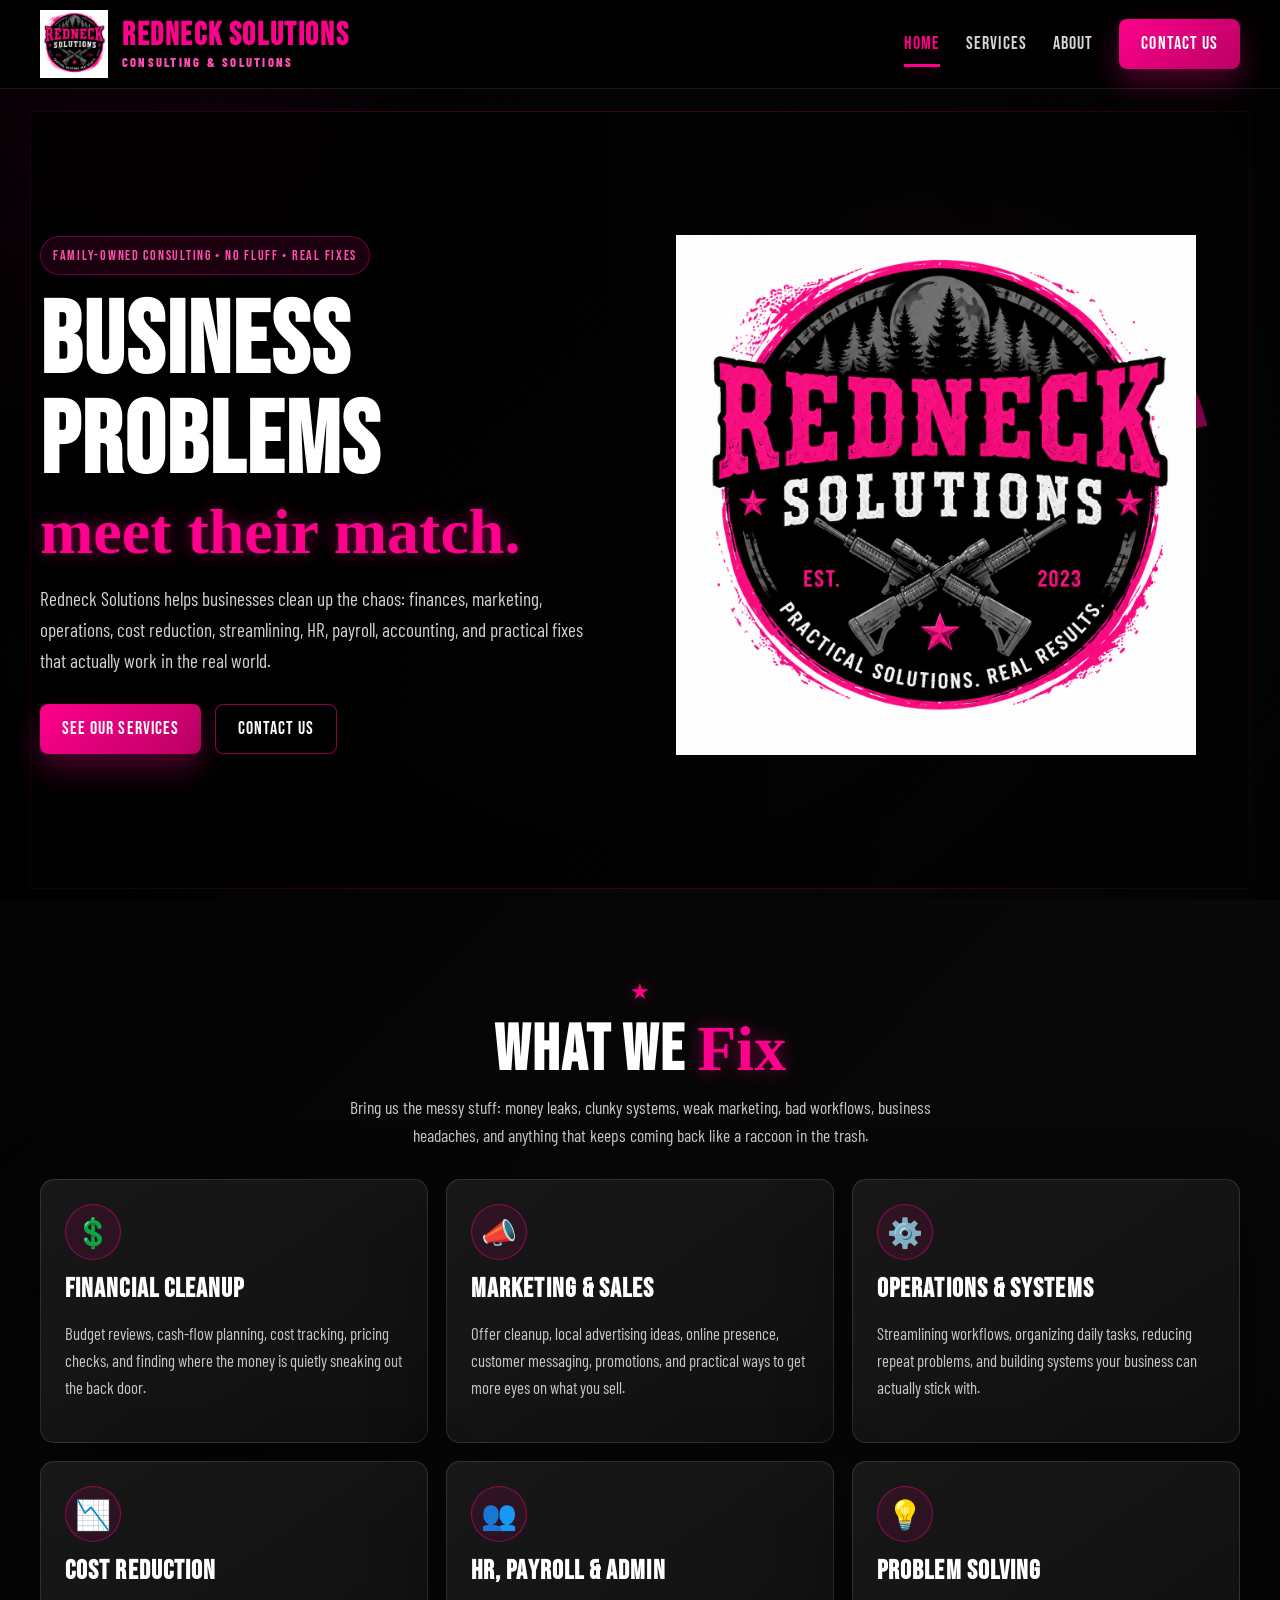
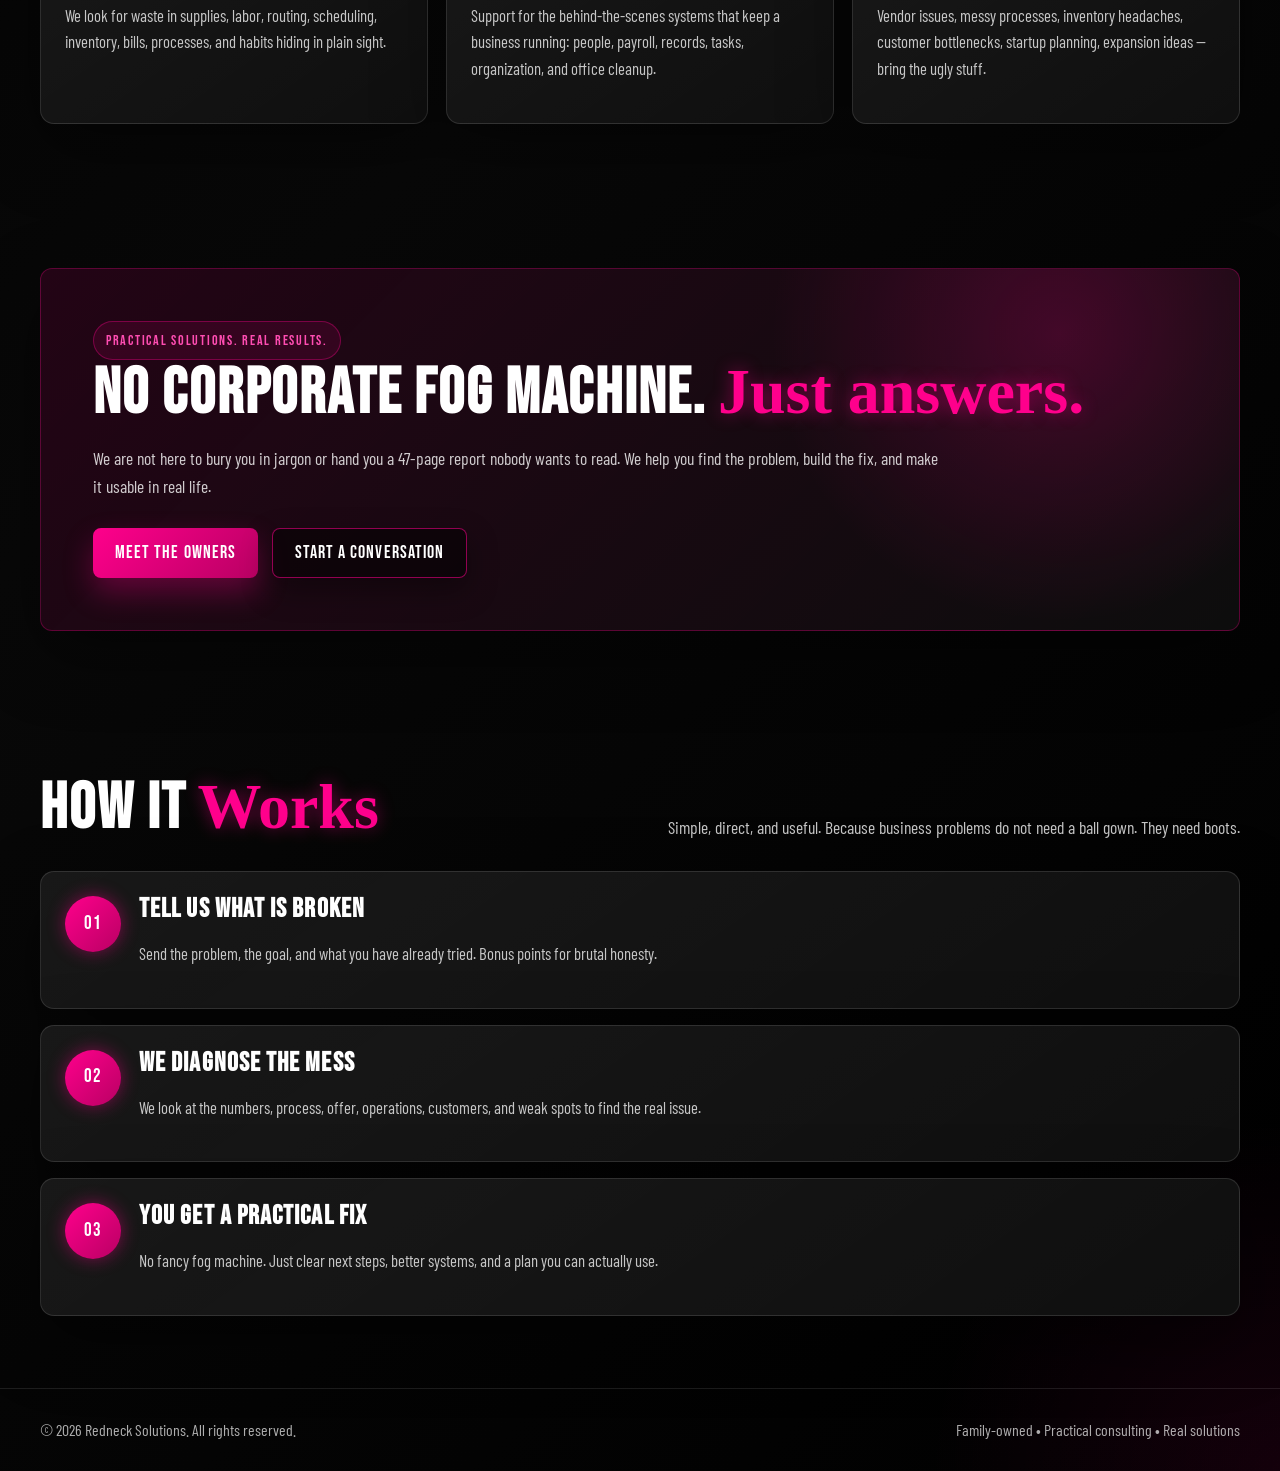
==== index.html @ 3bacf8e9 "Update index.html" ====
<!DOCTYPE html>
<html lang="en">
<head>
  <meta charset="UTF-8" />
  <meta name="viewport" content="width=device-width, initial-scale=1.0" />

  <meta
    name="description"
    content="Redneck Solutions provides practical business consulting and solutions for finances, marketing, operations, cost reduction, streamlining, HR, payroll, accounting, and real-world problem solving."
  />

  <title>Redneck Solutions | Practical Solutions. Real Results.</title>

  <link rel="stylesheet" href="styles.css" />
</head>

<body>
  <header class="site-header">
    <nav class="nav" aria-label="Main navigation">
      <a class="brand" href="index.html" aria-label="Redneck Solutions home">
        <img src="images/rs-logo.png" alt="Redneck Solutions logo" />
        <span>
          Redneck Solutions
          <small>Consulting & Solutions</small>
        </span>
      </a>

      <button class="mobile-toggle" id="menuToggle" aria-label="Open menu" aria-expanded="false">
        Menu
      </button>

      <div class="nav-links" id="navLinks">
        <a class="active" href="index.html">Home</a>
        <a href="services.html">Services</a>
        <a href="about.html">About</a>
        <a class="btn primary" href="contact.html">Contact Us</a>
      </div>
    </nav>
  </header>

  <main>
    <section class="hero">
      <div class="hero-copy">
        <span class="eyebrow">Family-owned consulting • No fluff • Real fixes</span>

        <h1>
          Business problems
          <span>meet their match.</span>
        </h1>

        <p>
          Redneck Solutions helps businesses clean up the chaos: finances, marketing,
          operations, cost reduction, streamlining, HR, payroll, accounting, and practical
          fixes that actually work in the real world.
        </p>

        <div class="hero-actions">
          <a class="btn primary" href="services.html">See Our Services</a>
          <a class="btn ghost" href="contact.html">Contact Us</a>
        </div>
      </div>

      <aside class="hero-logo-wrap" aria-label="Redneck Solutions brand logo">
        <div class="splatter"></div>
        <img src="images/rs-logo.png" alt="Redneck Solutions logo badge" />
      </aside>
    </section>

    <section id="services" class="services-section">
      <div class="section-head centered">
        <span class="star-divider">★</span>
        <h2>What We <span>Fix</span></h2>
        <p>
          Bring us the messy stuff: money leaks, clunky systems, weak marketing,
          bad workflows, business headaches, and anything that keeps coming back
          like a raccoon in the trash.
        </p>
      </div>

      <div class="grid-3">
        <article class="service-card">
          <div class="icon">💲</div>
          <h3>Financial Cleanup</h3>
          <p>
            Budget reviews, cash-flow planning, cost tracking, pricing checks,
            and finding where the money is quietly sneaking out the back door.
          </p>
        </article>

        <article class="service-card">
          <div class="icon">📣</div>
          <h3>Marketing & Sales</h3>
          <p>
            Offer cleanup, local advertising ideas, online presence, customer messaging,
            promotions, and practical ways to get more eyes on what you sell.
          </p>
        </article>

        <article class="service-card">
          <div class="icon">⚙️</div>
          <h3>Operations & Systems</h3>
          <p>
            Streamlining workflows, organizing daily tasks, reducing repeat problems,
            and building systems your business can actually stick with.
          </p>
        </article>

        <article class="service-card">
          <div class="icon">📉</div>
          <h3>Cost Reduction</h3>
          <p>
            We look for waste in supplies, labor, routing, scheduling, inventory,
            bills, processes, and habits hiding in plain sight.
          </p>
        </article>

        <article class="service-card">
          <div class="icon">👥</div>
          <h3>HR, Payroll & Admin</h3>
          <p>
            Support for the behind-the-scenes systems that keep a business running:
            people, payroll, records, tasks, organization, and office cleanup.
          </p>
        </article>

        <article class="service-card">
          <div class="icon">💡</div>
          <h3>Problem Solving</h3>
          <p>
            Vendor issues, messy processes, inventory headaches, customer bottlenecks,
            startup planning, expansion ideas — bring the ugly stuff.
          </p>
        </article>
      </div>
    </section>

    <section class="feature-section">
      <div class="feature-band">
        <span class="eyebrow">Practical Solutions. Real Results.</span>

        <h2>
          No corporate fog machine.
          <span>Just answers.</span>
        </h2>

        <p>
          We are not here to bury you in jargon or hand you a 47-page report nobody
          wants to read. We help you find the problem, build the fix, and make it
          usable in real life.
        </p>

        <div class="hero-actions">
          <a class="btn primary" href="about.html">Meet The Owners</a>
          <a class="btn ghost" href="contact.html">Start A Conversation</a>
        </div>
      </div>
    </section>

    <section class="process-section">
      <div class="section-head">
        <h2>How It <span>Works</span></h2>
        <p>
          Simple, direct, and useful. Because business problems do not need a ball gown.
          They need boots.
        </p>
      </div>

      <div class="process">
        <article class="process-card">
          <div class="step">01</div>
          <div>
            <h3>Tell us what is broken</h3>
            <p>
              Send the problem, the goal, and what you have already tried.
              Bonus points for brutal honesty.
            </p>
          </div>
        </article>

        <article class="process-card">
          <div class="step">02</div>
          <div>
            <h3>We diagnose the mess</h3>
            <p>
              We look at the numbers, process, offer, operations, customers,
              and weak spots to find the real issue.
            </p>
          </div>
        </article>

        <article class="process-card">
          <div class="step">03</div>
          <div>
            <h3>You get a practical fix</h3>
            <p>
              No fancy fog machine. Just clear next steps, better systems,
              and a plan you can actually use.
            </p>
          </div>
        </article>
      </div>
    </section>
  </main>

  <footer class="footer">
    <div class="footer-inner">
      <span>© <span id="year"></span> Redneck Solutions. All rights reserved.</span>
      <span>Family-owned • Practical consulting • Real solutions</span>
    </div>
  </footer>

  <script src="script.js"></script>
</body>
</html>
---- styles.css ----
@import url('https://fonts.googleapis.com/css2?family=Bebas+Neue&family=Barlow+Condensed:wght@400;500;600;700;800&family=Permanent+Marker&display=swap');

:root {
  --black: #000000;
  --black-2: #050505;
  --black-3: #0d0d0d;
  --charcoal: #1b1b1b;
  --charcoal-2: #2a2a2a;
  --gray: #9a9a9a;

  --pink: #ff008c;
  --pink-2: #ff1499;
  --pink-3: #ff4db2;
  --pink-dark: #b90063;

  --white: #ffffff;
  --soft-white: #f3f3f3;

  --line: rgba(255, 255, 255, 0.12);
  --pink-line: rgba(255, 0, 140, 0.55);
  --pink-glow: 0 0 18px rgba(255, 0, 140, 0.45);
  --shadow: 0 24px 70px rgba(0, 0, 0, 0.45);

  --max: 1200px;
  --radius: 14px;
}

* {
  box-sizing: border-box;
}

html {
  scroll-behavior: smooth;
}

body {
  margin: 0;
  color: var(--white);
  font-family: "Barlow Condensed", Arial, sans-serif;
  line-height: 1.6;
  background:
    radial-gradient(circle at top left, rgba(255, 0, 140, 0.12), transparent 28rem),
    radial-gradient(circle at bottom right, rgba(255, 0, 140, 0.08), transparent 22rem),
    linear-gradient(135deg, #000000 0%, #080808 50%, #000000 100%);
  overflow-x: hidden;
}

body::before {
  content: "";
  position: fixed;
  inset: 0;
  pointer-events: none;
  background:
    linear-gradient(rgba(255,255,255,0.02), rgba(255,255,255,0.02)),
    repeating-linear-gradient(
      45deg,
      rgba(255, 255, 255, 0.015) 0,
      rgba(255, 255, 255, 0.015) 1px,
      transparent 1px,
      transparent 12px
    );
  opacity: 0.4;
  z-index: -2;
}

body::after {
  content: "";
  position: fixed;
  inset: 0;
  pointer-events: none;
  background: radial-gradient(circle at center, transparent 0%, transparent 50%, rgba(0,0,0,0.7) 100%);
  z-index: -1;
}

a {
  color: inherit;
  text-decoration: none;
}

img {
  display: block;
  max-width: 100%;
}

/* HEADER */

.site-header {
  position: sticky;
  top: 0;
  z-index: 99;
  background: rgba(0, 0, 0, 0.92);
  backdrop-filter: blur(12px);
  border-bottom: 1px solid rgba(255,255,255,0.1);
}

.nav {
  width: min(var(--max), calc(100% - 32px));
  min-height: 88px;
  margin: 0 auto;
  display: flex;
  align-items: center;
  justify-content: space-between;
  gap: 18px;
}

.brand {
  display: flex;
  align-items: center;
  gap: 14px;
  text-transform: uppercase;
  font-weight: 800;
  letter-spacing: 0.04em;
}

.brand img {
  width: 68px;
  height: 68px;
  object-fit: contain;
  background: transparent;
  border: 0;
  border-radius: 0;
  box-shadow: none;
}

.brand span {
  display: block;
  line-height: 1;
  font-family: "Bebas Neue", sans-serif;
  font-size: 2rem;
  color: var(--pink);
  letter-spacing: 0.05em;
}

.brand small {
  display: block;
  margin-top: 4px;
  font-family: "Barlow Condensed", sans-serif;
  font-size: 0.78rem;
  letter-spacing: 0.18em;
  color: var(--pink-3);
}

.nav-links {
  display: flex;
  align-items: center;
  gap: 26px;
  color: rgba(255, 255, 255, 0.84);
  font-family: "Bebas Neue", sans-serif;
  font-size: 1.15rem;
  letter-spacing: 0.06em;
}

.nav-links a {
  position: relative;
}

.nav-links a:hover,
.nav-links a.active {
  color: var(--pink);
}

.nav-links a.active::after,
.nav-links a:not(.btn):hover::after {
  content: "";
  position: absolute;
  left: 0;
  right: 0;
  bottom: -8px;
  height: 3px;
  background: var(--pink);
  box-shadow: var(--pink-glow);
}

.mobile-toggle {
  display: none;
  font-family: "Bebas Neue", sans-serif;
}

/* BUTTONS */

.btn {
  display: inline-flex;
  align-items: center;
  justify-content: center;
  min-height: 50px;
  padding: 0 22px;
  border-radius: 8px;
  border: 1px solid rgba(255,255,255,0.12);
  background: rgba(255,255,255,0.05);
  color: var(--white);
  font-family: "Bebas Neue", sans-serif;
  font-size: 1.1rem;
  letter-spacing: 0.06em;
  transition: 0.2s ease;
  box-shadow: 0 12px 30px rgba(0,0,0,0.35);
}

.btn:hover {
  transform: translateY(-2px);
}

.btn.primary {
  border: 0;
  background: linear-gradient(135deg, var(--pink), var(--pink-dark));
  box-shadow: 0 14px 30px rgba(255, 0, 140, 0.3);
}

.btn.ghost {
  border: 1px solid var(--pink-line);
  background: rgba(0,0,0,0.5);
}

/* GENERAL SECTIONS */

section,
.hero,
.page-hero,
.contact-layout {
  width: min(var(--max), calc(100% - 32px));
  margin: 0 auto;
}

.hero {
  min-height: calc(100vh - 88px);
  padding: 70px 0;
  display: grid;
  grid-template-columns: 0.95fr 1.05fr;
  align-items: center;
  gap: 42px;
  position: relative;
}

.page-hero {
  padding: 70px 0 40px;
  display: grid;
  grid-template-columns: 1fr 1fr;
  align-items: center;
  gap: 38px;
}

.hero::before,
.page-hero::before {
  content: "";
  position: absolute;
  inset: 22px -10px 12px -10px;
  border: 1px solid rgba(255, 0, 140, 0.22);
  background:
    linear-gradient(90deg, rgba(0,0,0,0.78), rgba(0,0,0,0.2)),
    radial-gradient(circle at 75% 45%, rgba(255,0,140,0.14), transparent 18rem);
  z-index: -1;
}

.eyebrow {
  display: inline-flex;
  align-items: center;
  padding: 7px 12px;
  border-radius: 999px;
  border: 1px solid rgba(255, 0, 140, 0.35);
  background: rgba(255, 0, 140, 0.1);
  color: var(--pink-3);
  font-family: "Bebas Neue", sans-serif;
  font-size: 0.9rem;
  letter-spacing: 0.12em;
}

h1,
h2,
h3 {
  margin: 0;
  line-height: 1;
}

h1 {
  margin-top: 18px;
  font-family: "Bebas Neue", sans-serif;
  font-size: clamp(3.2rem, 8vw, 6.3rem);
  letter-spacing: 0.02em;
  text-transform: uppercase;
}

h1 span {
  display: block;
  color: var(--pink);
  font-family: "Permanent Marker", cursive;
  font-size: clamp(2rem, 5vw, 4rem);
  text-transform: none;
  letter-spacing: 0;
  margin-top: 6px;
  text-shadow: var(--pink-glow);
}

.lead,
.hero p,
.hero-copy p {
  max-width: 760px;
  margin: 20px 0 0;
  color: rgba(255, 255, 255, 0.82);
  font-size: 1.2rem;
}

.hero-actions {
  display: flex;
  flex-wrap: wrap;
  gap: 14px;
  margin-top: 28px;
}

/* HERO LOGO / SPLATTER */

.hero-logo-wrap {
  position: relative;
  min-height: 460px;
  display: grid;
  place-items: center;
}

.hero-logo-wrap img {
  width: min(100%, 520px);
  position: relative;
  z-index: 2;
  background: transparent;
  border: 0;
  box-shadow:
    drop-shadow(0 24px 38px rgba(0,0,0,0.58))
    drop-shadow(0 0 18px rgba(255,0,140,0.28));
}

.splatter {
  position: absolute;
  width: min(92vw, 560px);
  aspect-ratio: 1 / 1;
  border-radius: 50%;
  background:
    radial-gradient(circle at center, rgba(255,0,140,0.25), transparent 42%),
    conic-gradient(
      from 0deg,
      transparent 0 7%,
      rgba(255,0,140,0.85) 7% 9%,
      transparent 9% 18%,
      rgba(255,0,140,0.65) 18% 21%,
      transparent 21% 36%,
      rgba(255,0,140,0.75) 36% 39%,
      transparent 39% 56%,
      rgba(255,0,140,0.6) 56% 60%,
      transparent 60% 100%
    );
  opacity: 0.75;
  z-index: 1;
}

/* SECTION HEAD */

.services-section,
.feature-section,
.process-section {
  padding: 72px 0;
}

.section-head {
  display: flex;
  align-items: end;
  justify-content: space-between;
  gap: 24px;
  margin-bottom: 30px;
}

.section-head.centered {
  display: block;
  text-align: center;
  max-width: 860px;
  margin-left: auto;
  margin-right: auto;
}

.star-divider {
  display: inline-block;
  margin-bottom: 8px;
  font-size: 1.4rem;
  color: var(--pink);
  text-shadow: var(--pink-glow);
}

.section-head h2,
.feature-band h2,
.contact-highlight h2 {
  font-family: "Bebas Neue", sans-serif;
  font-size: clamp(2.4rem, 5vw, 4.5rem);
  letter-spacing: 0.03em;
  text-transform: uppercase;
}

.section-head h2 span,
.feature-band h2 span,
.contact-highlight h2 span {
  color: var(--pink);
  font-family: "Permanent Marker", cursive;
  text-transform: none;
  letter-spacing: 0;
  text-shadow: var(--pink-glow);
}

.section-head p {
  max-width: 640px;
  margin: 0;
  color: rgba(255,255,255,0.78);
  font-size: 1.1rem;
}

.section-head.centered p {
  margin: 10px auto 0;
}

/* GRID CARDS */

.grid-3 {
  display: grid;
  grid-template-columns: repeat(3, 1fr);
  gap: 18px;
}

.grid-2 {
  display: grid;
  grid-template-columns: repeat(2, 1fr);
  gap: 18px;
}

.values-grid {
  display: grid;
  grid-template-columns: repeat(4, 1fr);
  gap: 18px;
}

.service-card,
.profile-card,
.value-card,
.contact-card,
.card,
.story-card {
  border: 1px solid rgba(255,255,255,0.12);
  background:
    linear-gradient(145deg, rgba(255,255,255,0.06), rgba(255,255,255,0.02)),
    #0a0a0a;
  border-radius: var(--radius);
  box-shadow: var(--shadow);
}

.service-card,
.profile-card,
.value-card,
.contact-card,
.card {
  padding: 24px;
}

.story-card {
  padding: clamp(24px, 5vw, 44px);
}

.service-card {
  min-height: 255px;
  transition: 0.2s ease;
}

.service-card:hover {
  transform: translateY(-4px);
  border-color: var(--pink-line);
  box-shadow: var(--shadow), var(--pink-glow);
}

.icon {
  width: 56px;
  height: 56px;
  display: grid;
  place-items: center;
  margin-bottom: 16px;
  border-radius: 50%;
  background: rgba(255,0,140,0.1);
  border: 1px solid rgba(255,0,140,0.45);
  color: var(--pink);
  font-size: 1.8rem;
}

.service-card h3,
.profile-card h3,
.value-card h3,
.contact-card h3,
.process-card h3,
.card h3 {
  font-family: "Bebas Neue", sans-serif;
  font-size: 1.7rem;
  letter-spacing: 0.04em;
  text-transform: uppercase;
  margin-bottom: 10px;
}

.service-card p,
.profile-card p,
.value-card p,
.contact-card p,
.story-card p,
.card p,
.card li,
.profile-card li,
.contact-card li,
.process-card p {
  color: rgba(255,255,255,0.76);
  font-size: 1.05rem;
}

.card ul,
.profile-card ul,
.contact-card ul {
  padding-left: 18px;
  margin: 12px 0 0;
}

/* FEATURE BAND */

.feature-band {
  padding: clamp(30px, 5vw, 52px);
  border: 1px solid rgba(255, 0, 140, 0.28);
  border-radius: 12px;
  background:
    radial-gradient(circle at 85% 18%, rgba(255, 0, 140, 0.2), transparent 18rem),
    linear-gradient(135deg, rgba(255, 0, 140, 0.12), rgba(255,255,255,0.03)),
    #050505;
  box-shadow: var(--shadow);
}

.feature-band p {
  color: rgba(255,255,255,0.8);
  max-width: 850px;
  font-size: 1.1rem;
}

/* PROCESS */

.process {
  display: grid;
  gap: 16px;
}

.process-card {
  display: grid;
  grid-template-columns: auto 1fr;
  gap: 18px;
  padding: 24px;
  border-radius: var(--radius);
  border: 1px solid rgba(255,255,255,0.12);
  background:
    linear-gradient(145deg, rgba(255,255,255,0.06), rgba(255,255,255,0.02)),
    #0a0a0a;
  box-shadow: var(--shadow);
}

.step {
  width: 56px;
  height: 56px;
  display: grid;
  place-items: center;
  border-radius: 50%;
  background: linear-gradient(135deg, var(--pink), var(--pink-dark));
  color: var(--white);
  font-family: "Bebas Neue", sans-serif;
  font-size: 1.2rem;
  letter-spacing: 0.06em;
  box-shadow: var(--pink-glow);
}

/* TAGS */

.tag-row {
  display: flex;
  flex-wrap: wrap;
  gap: 8px;
  margin-top: 16px;
}

.tag {
  padding: 7px 10px;
  border-radius: 999px;
  background: rgba(255,0,140,0.12);
  border: 1px solid rgba(255,0,140,0.3);
  color: var(--white);
  font-family: "Bebas Neue", sans-serif;
  font-size: 0.95rem;
  letter-spacing: 0.05em;
}

/* CONTACT */

.contact-layout {
  padding: 70px 0;
  display: grid;
  grid-template-columns: 0.95fr 1.05fr;
  gap: 18px;
  align-items: start;
}

.contact-highlight {
  border-radius: var(--radius);
  padding: clamp(26px, 5vw, 44px);
  background: var(--white);
  color: var(--black);
  box-shadow: var(--shadow);
}

.contact-highlight p {
  color: rgba(0,0,0,0.72);
  font-size: 1.08rem;
}

.contact-highlight .email {
  color: var(--pink-dark);
  font-weight: 700;
  word-break: break-word;
}

/* FOOTER */

.footer {
  padding: 28px 0;
  border-top: 1px solid rgba(255,255,255,0.1);
  color: rgba(255,255,255,0.68);
}

.footer-inner {
  width: min(var(--max), calc(100% - 32px));
  margin: 0 auto;
  display: flex;
  justify-content: space-between;
  flex-wrap: wrap;
  gap: 14px;
  font-size: 1rem;
}

/* RESPONSIVE */

@media (max-width: 960px) {
  .hero,
  .page-hero,
  .contact-layout,
  .grid-2 {
    grid-template-columns: 1fr;
  }

  .grid-3,
  .values-grid {
    grid-template-columns: repeat(2, 1fr);
  }

  .section-head {
    flex-direction: column;
    align-items: start;
  }

  .nav-links {
    display: none;
    position: absolute;
    top: 88px;
    left: 16px;
    right: 16px;
    padding: 16px;
    flex-direction: column;
    align-items: stretch;
    background: rgba(0,0,0,0.98);
    border: 1px solid rgba(255,0,140,0.28);
    border-radius: 12px;
    box-shadow: var(--shadow);
  }

  .nav-links.open {
    display: flex;
  }

  .mobile-toggle {
    display: inline-flex;
    padding: 10px 12px;
    border-radius: 8px;
    border: 1px solid rgba(255,0,140,0.38);
    background: rgba(255,0,140,0.12);
    color: var(--white);
  }

  .hero {
    min-height: auto;
  }

  .hero-logo-wrap {
    min-height: 320px;
  }
}

@media (max-width: 620px) {
  .grid-3,
  .values-grid {
    grid-template-columns: 1fr;
  }

  .brand span {
    display: none;
  }

  h1 {
    font-size: clamp(2.8rem, 15vw, 4.4rem);
  }

  h1 span {
    font-size: clamp(1.8rem, 10vw, 3rem);
  }

  .hero,
  .page-hero,
  .services-section,
  .feature-section,
  .process-section,
  .contact-layout {
    padding-top: 54px;
    padding-bottom: 54px;
  }
}
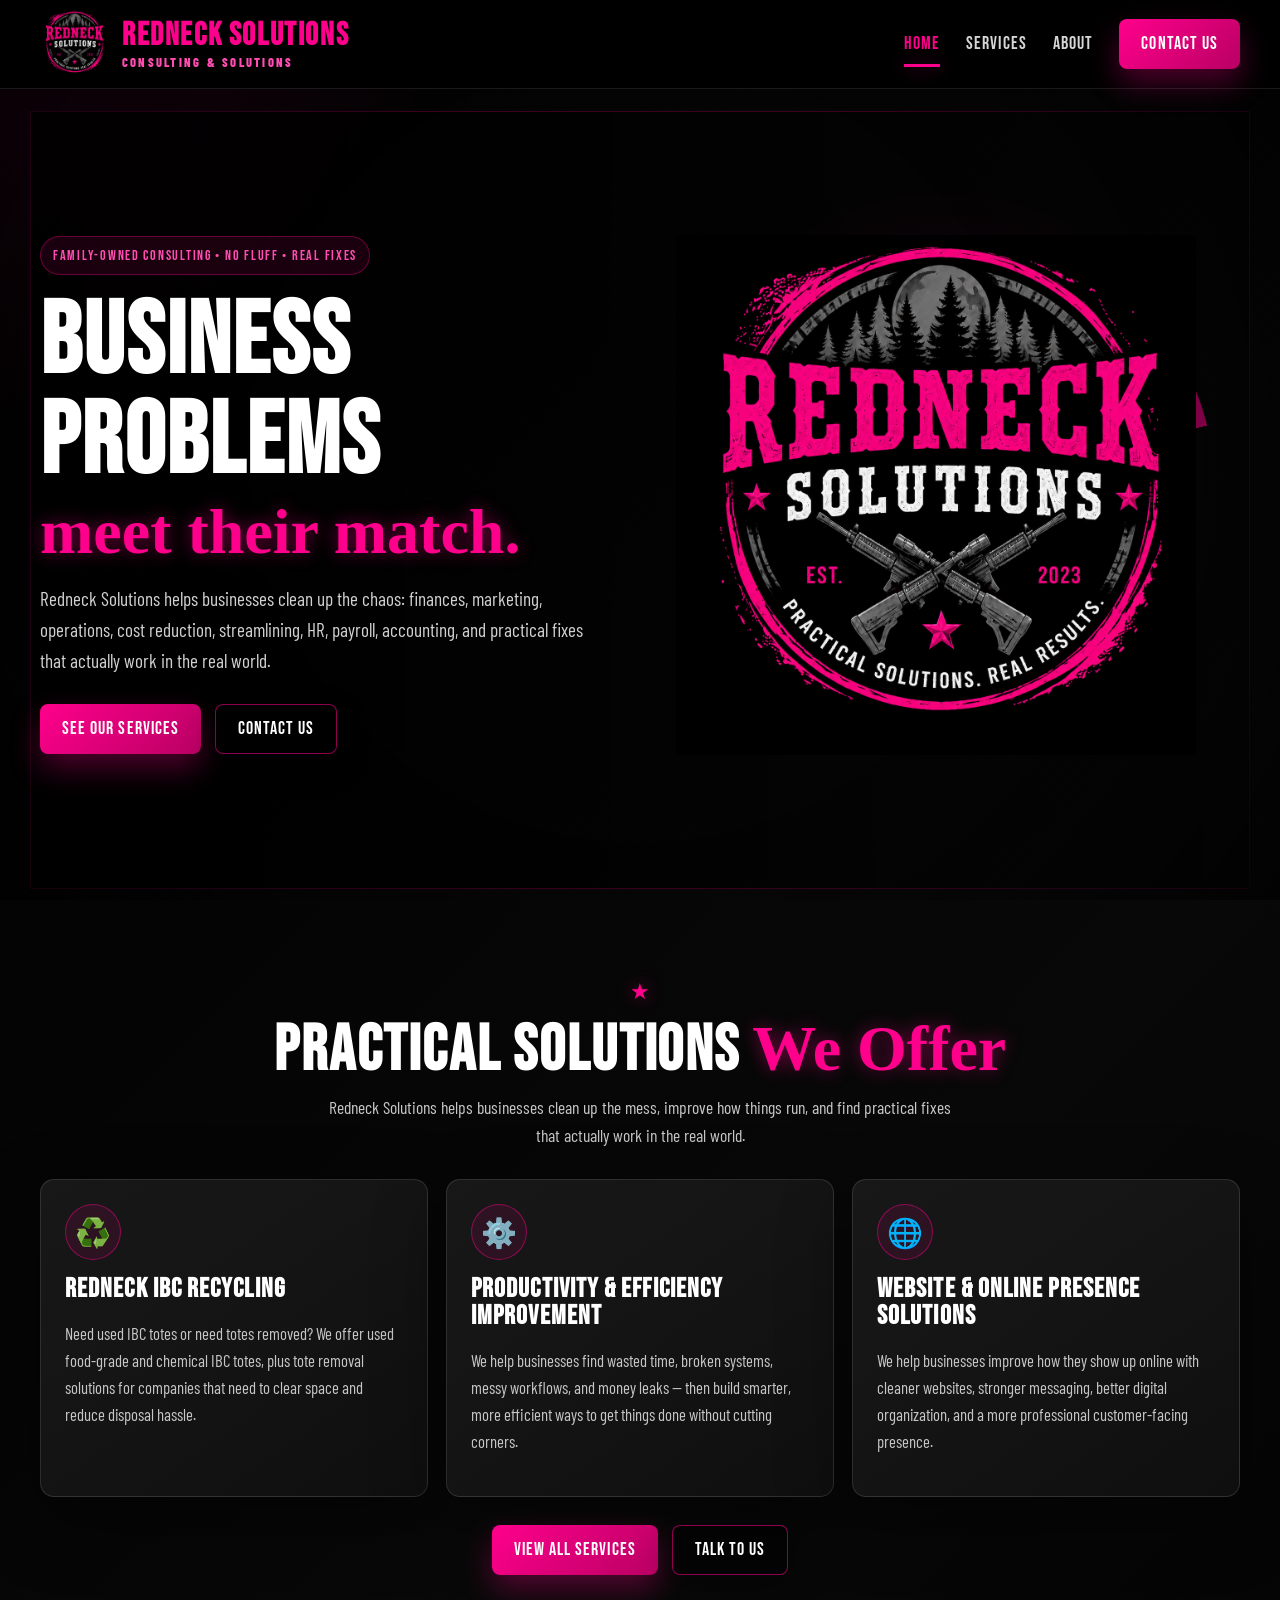
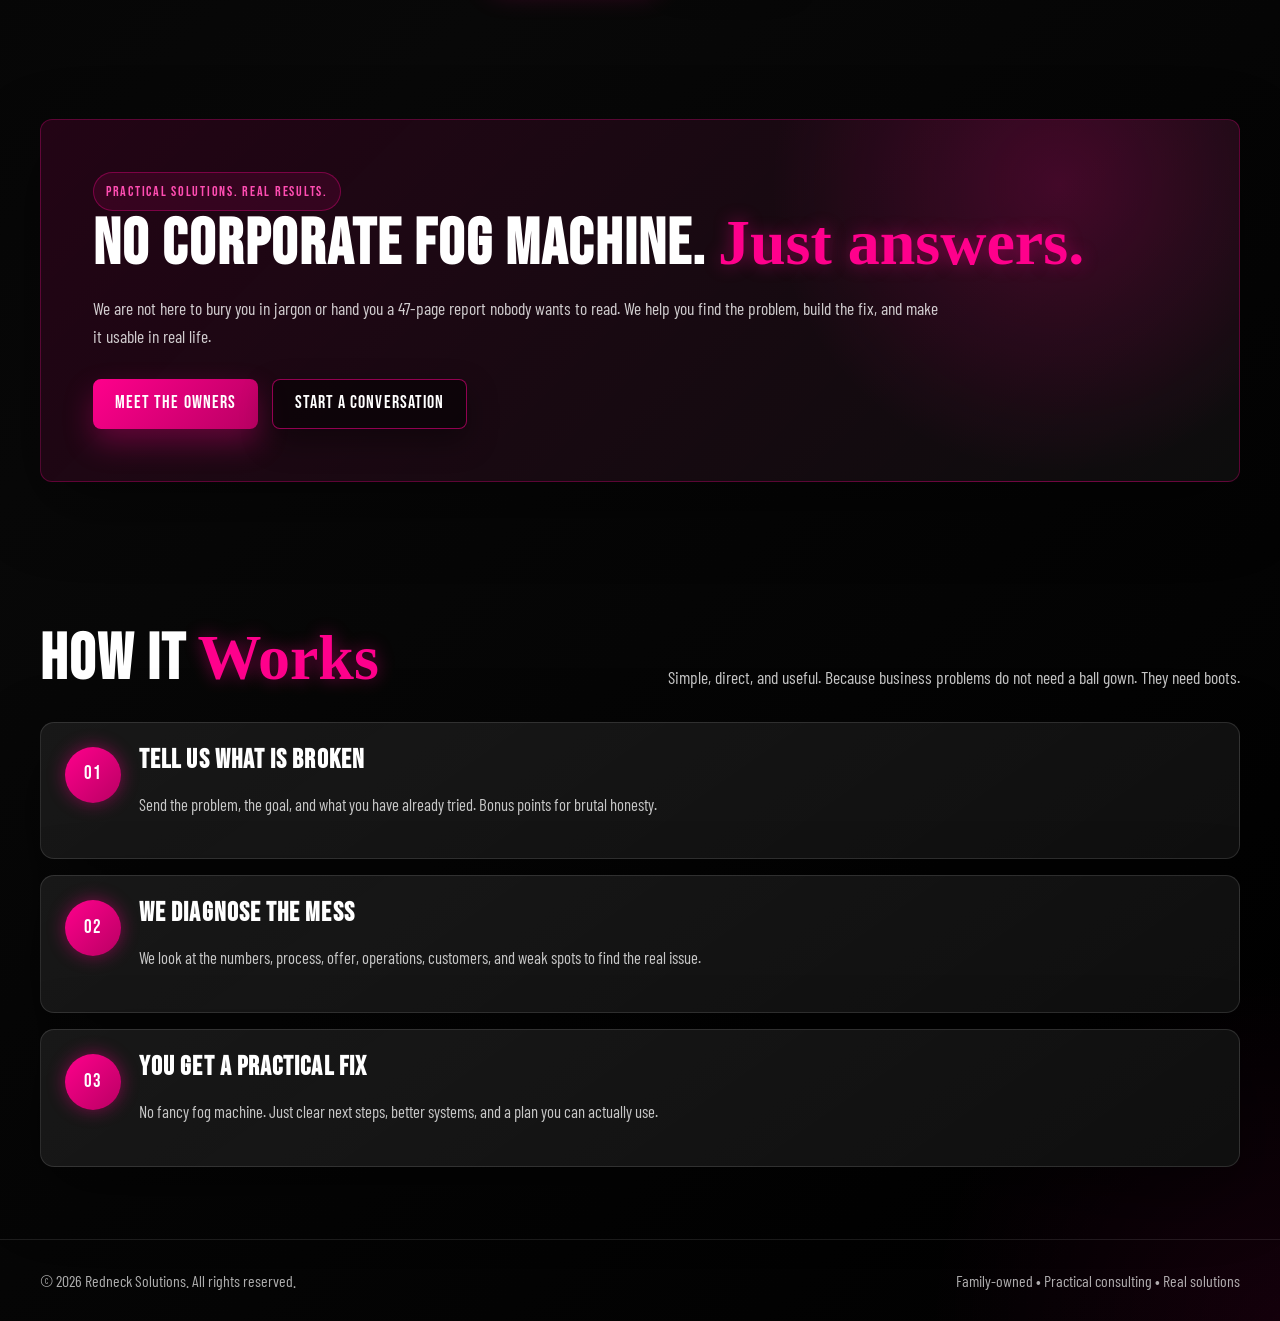
==== commit 49b13208: "Revise services section with updated offerings" ====
--- a/index.html
+++ b/index.html
@@ -67,72 +67,52 @@
     </section>
 
     <section id="services" class="services-section">
-      <div class="section-head centered">
-        <span class="star-divider">★</span>
-        <h2>What We <span>Fix</span></h2>
-        <p>
-          Bring us the messy stuff: money leaks, clunky systems, weak marketing,
-          bad workflows, business headaches, and anything that keeps coming back
-          like a raccoon in the trash.
-        </p>
-      </div>
+  <div class="section-head centered">
+    <span class="star-divider">★</span>
+    <h2>Practical Solutions <span>We Offer</span></h2>
+    <p>
+      Redneck Solutions helps businesses clean up the mess, improve how things run,
+      and find practical fixes that actually work in the real world.
+    </p>
+  </div>
 
-      <div class="grid-3">
-        <article class="service-card">
-          <div class="icon">💲</div>
-          <h3>Financial Cleanup</h3>
-          <p>
-            Budget reviews, cash-flow planning, cost tracking, pricing checks,
-            and finding where the money is quietly sneaking out the back door.
-          </p>
-        </article>
+  <div class="grid-3">
+    <a class="service-card" href="ibc-recycling.html">
+      <div class="icon">♻️</div>
+      <h3>Redneck IBC Recycling</h3>
+      <p>
+        Need used IBC totes or need totes removed? We offer used food-grade and chemical
+        IBC totes, plus tote removal solutions for companies that need to clear space
+        and reduce disposal hassle.
+      </p>
+    </a>
 
-        <article class="service-card">
-          <div class="icon">📣</div>
-          <h3>Marketing & Sales</h3>
-          <p>
-            Offer cleanup, local advertising ideas, online presence, customer messaging,
-            promotions, and practical ways to get more eyes on what you sell.
-          </p>
-        </article>
+    <a class="service-card" href="services.html">
+      <div class="icon">⚙️</div>
+      <h3>Productivity & Efficiency Improvement</h3>
+      <p>
+        We help businesses find wasted time, broken systems, messy workflows, and money
+        leaks — then build smarter, more efficient ways to get things done without
+        cutting corners.
+      </p>
+    </a>
 
-        <article class="service-card">
-          <div class="icon">⚙️</div>
-          <h3>Operations & Systems</h3>
-          <p>
-            Streamlining workflows, organizing daily tasks, reducing repeat problems,
-            and building systems your business can actually stick with.
-          </p>
-        </article>
+    <a class="service-card" href="services.html">
+      <div class="icon">🌐</div>
+      <h3>Website & Online Presence Solutions</h3>
+      <p>
+        We help businesses improve how they show up online with cleaner websites,
+        stronger messaging, better digital organization, and a more professional
+        customer-facing presence.
+      </p>
+    </a>
+  </div>
 
-        <article class="service-card">
-          <div class="icon">📉</div>
-          <h3>Cost Reduction</h3>
-          <p>
-            We look for waste in supplies, labor, routing, scheduling, inventory,
-            bills, processes, and habits hiding in plain sight.
-          </p>
-        </article>
-
-        <article class="service-card">
-          <div class="icon">👥</div>
-          <h3>HR, Payroll & Admin</h3>
-          <p>
-            Support for the behind-the-scenes systems that keep a business running:
-            people, payroll, records, tasks, organization, and office cleanup.
-          </p>
-        </article>
-
-        <article class="service-card">
-          <div class="icon">💡</div>
-          <h3>Problem Solving</h3>
-          <p>
-            Vendor issues, messy processes, inventory headaches, customer bottlenecks,
-            startup planning, expansion ideas — bring the ugly stuff.
-          </p>
-        </article>
-      </div>
-    </section>
+  <div class="hero-actions" style="justify-content: center;">
+    <a class="btn primary" href="services.html">View All Services</a>
+    <a class="btn ghost" href="contact.html">Talk To Us</a>
+  </div>
+</section>
 
     <section class="feature-section">
       <div class="feature-band">
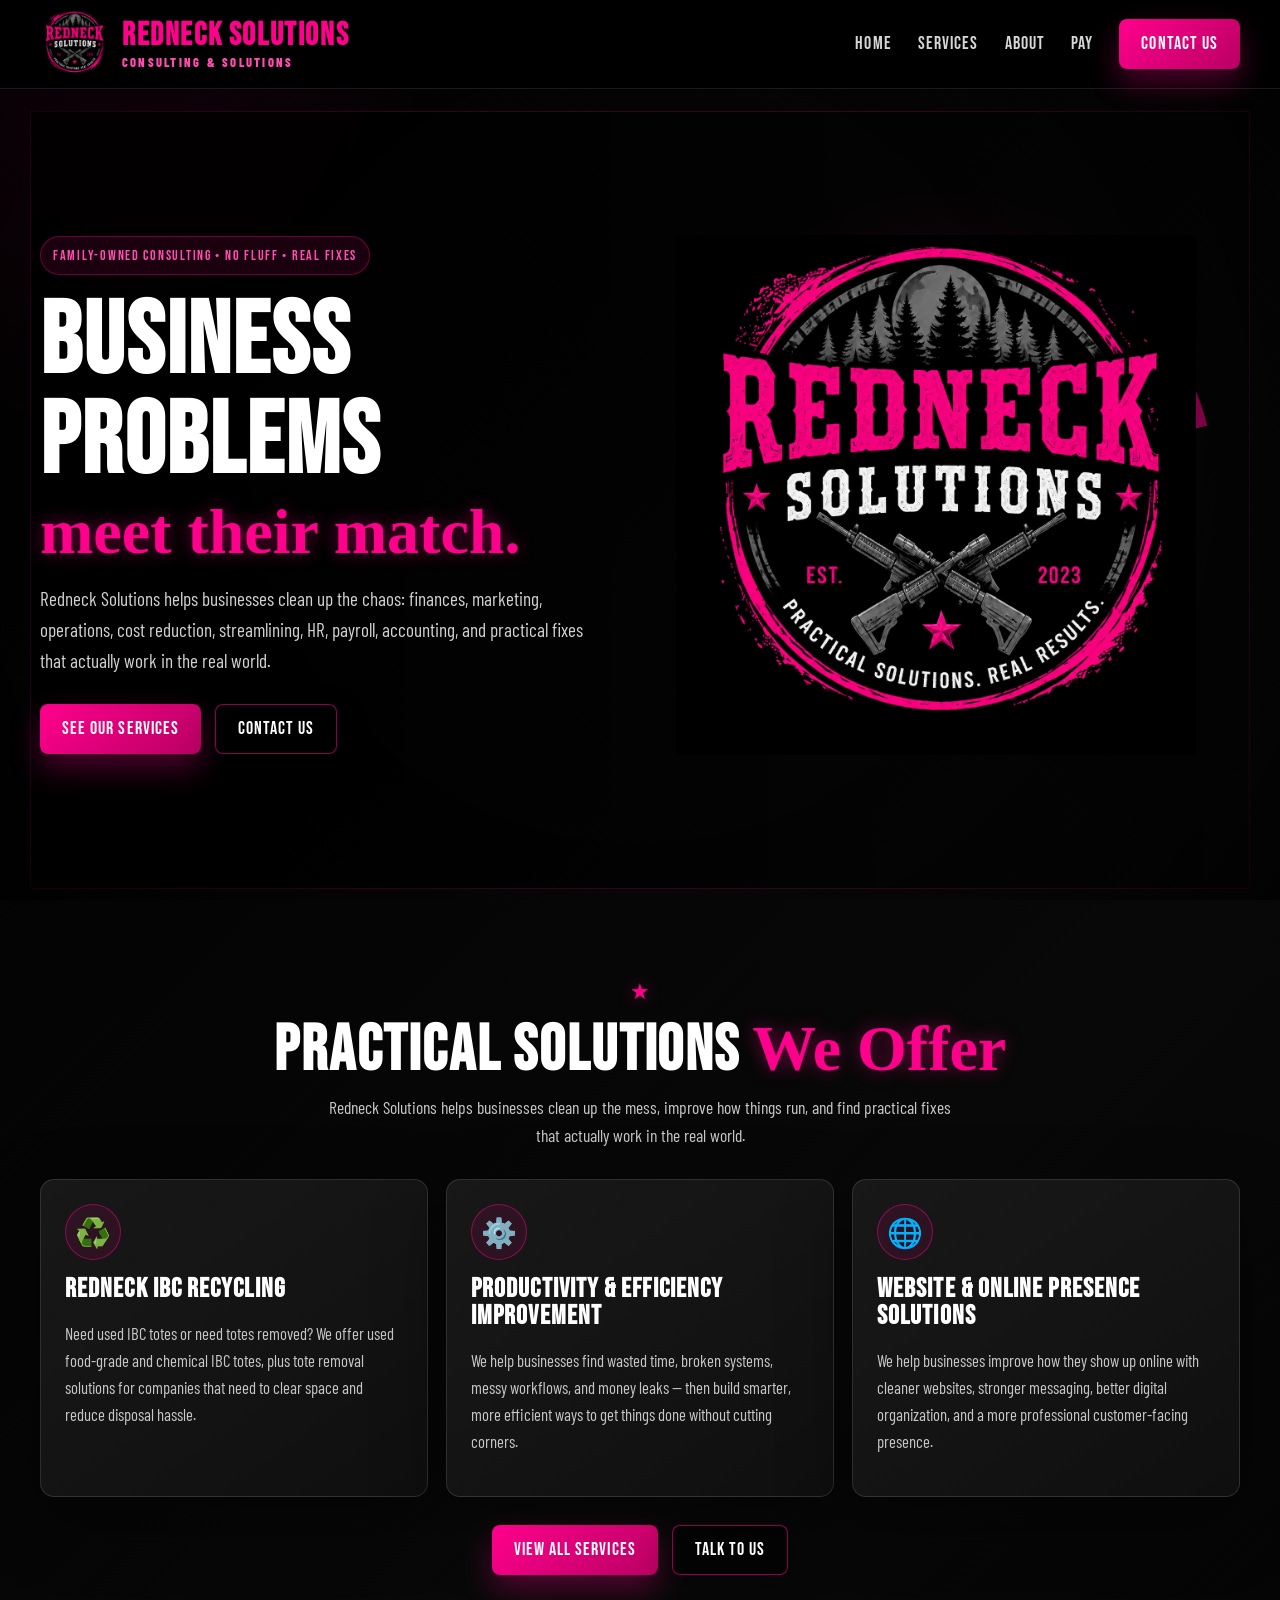
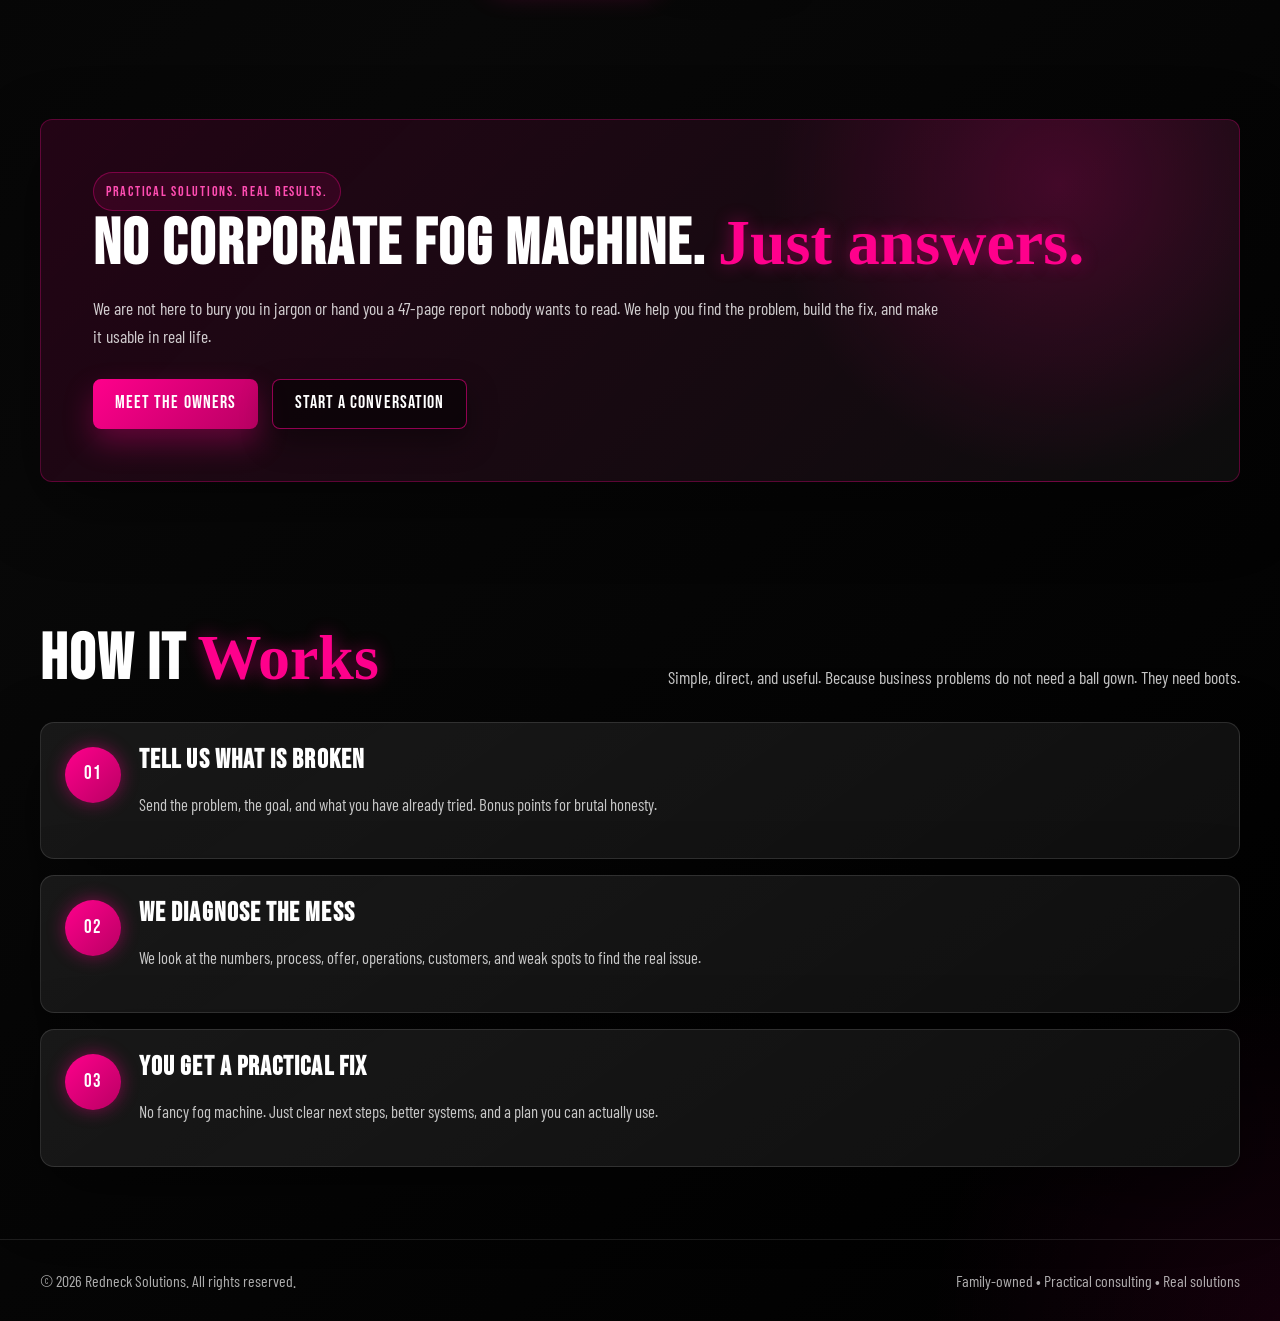
==== commit 6035155e: "Update navigation links in index.html" ====
--- a/index.html
+++ b/index.html
@@ -29,12 +29,13 @@
         Menu
       </button>
 
-      <div class="nav-links" id="navLinks">
-        <a class="active" href="index.html">Home</a>
-        <a href="services.html">Services</a>
-        <a href="about.html">About</a>
-        <a class="btn primary" href="contact.html">Contact Us</a>
-      </div>
+    <div class="nav-links" id="navLinks">
+  <a href="index.html">Home</a>
+  <a href="services.html">Services</a>
+  <a href="about.html">About</a>
+  <a href="pay.html">Pay</a>
+  <a class="btn primary" href="contact.html">Contact Us</a>
+</div>
     </nav>
   </header>
 
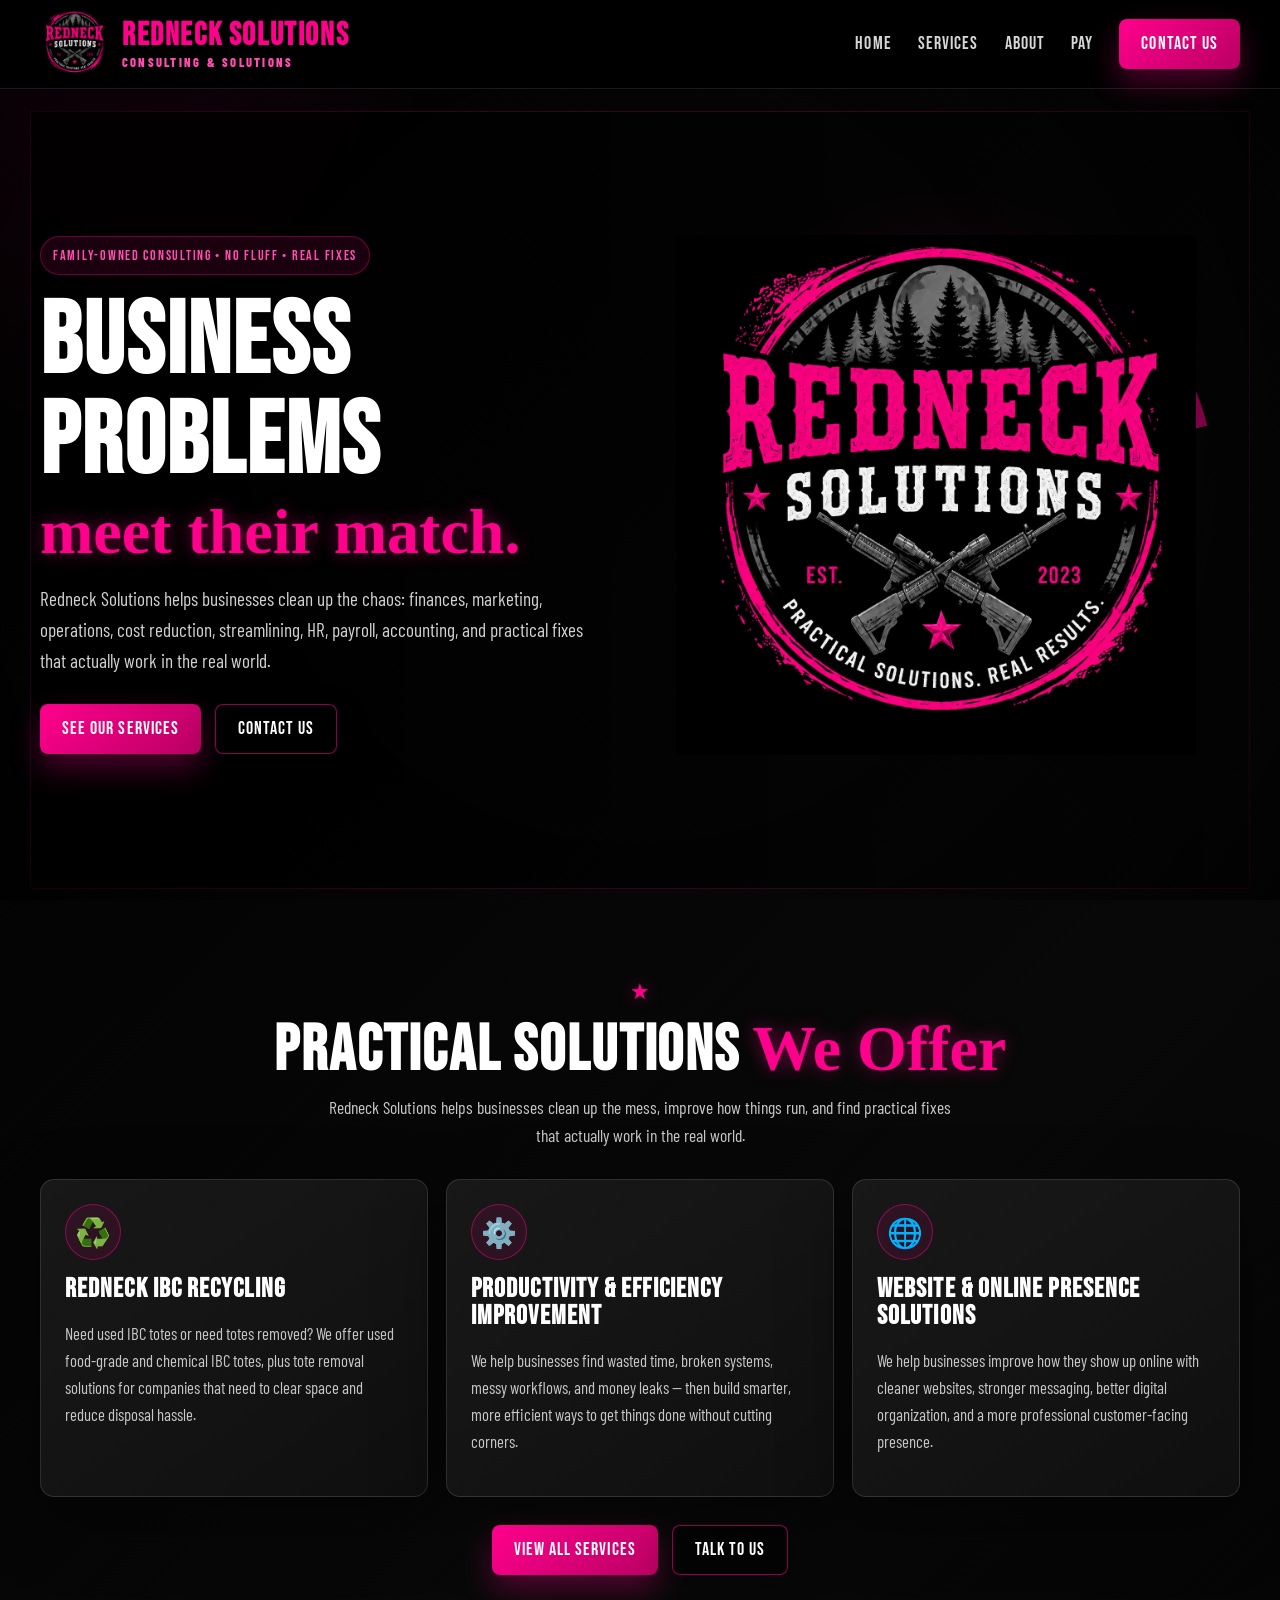
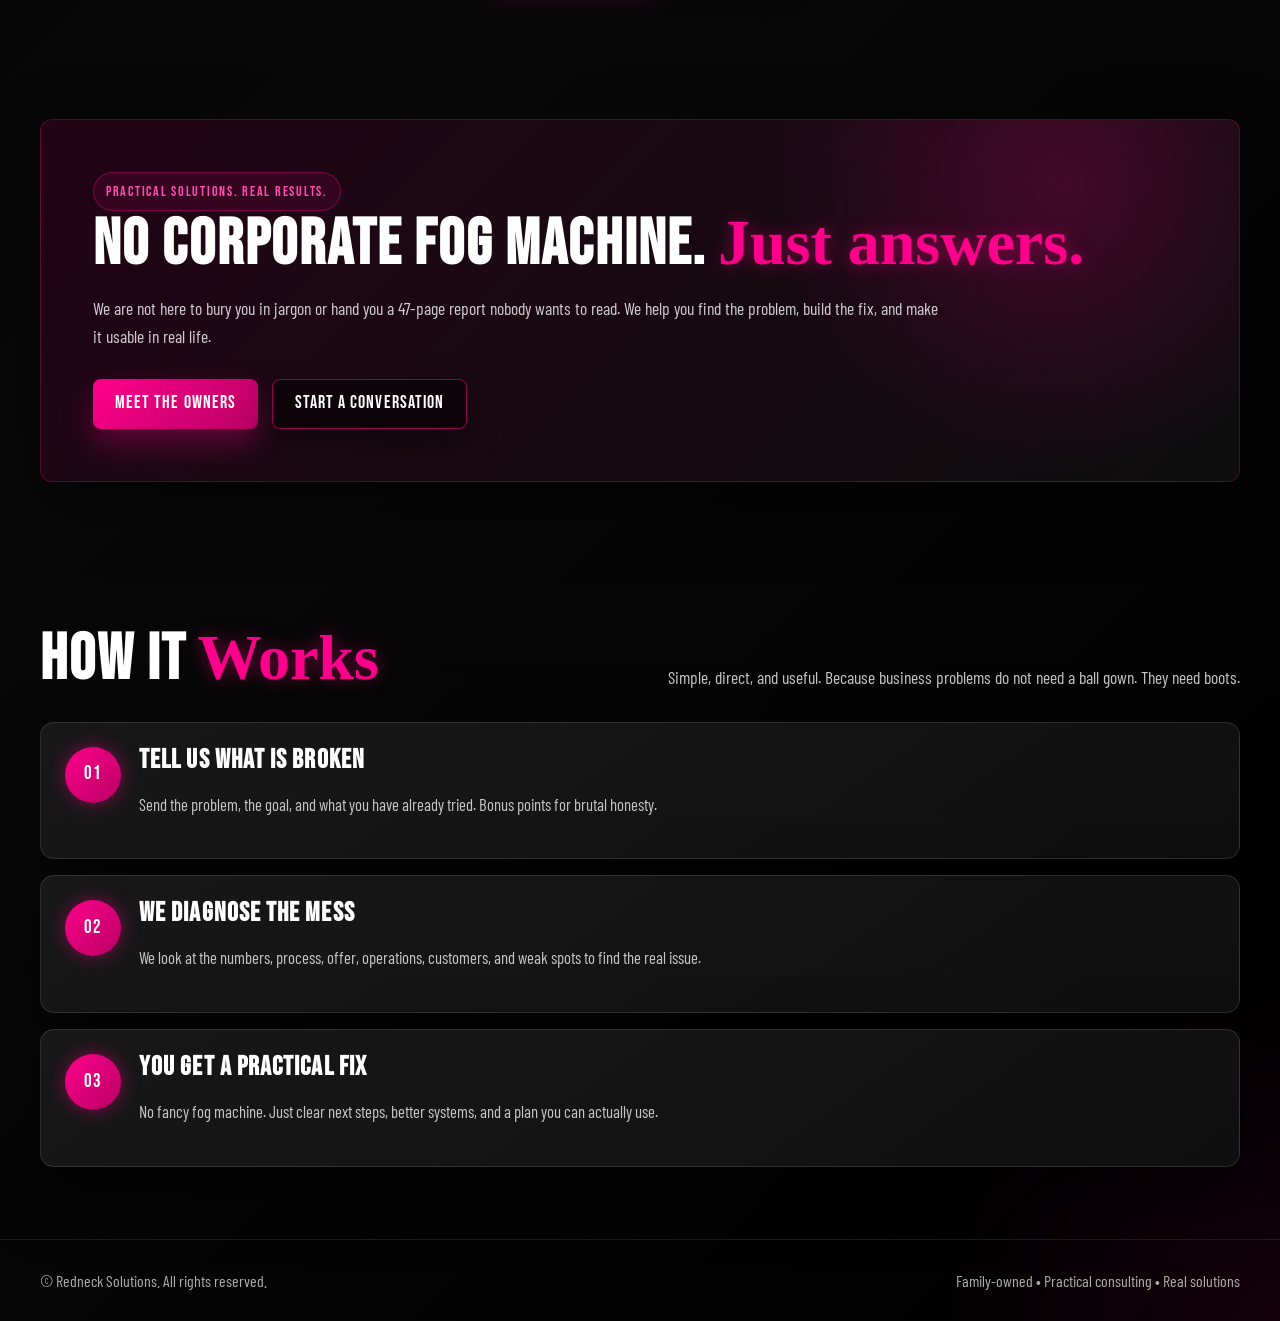
==== commit 733a22cf: "Update index.html" ====
--- a/index.html
+++ b/index.html
@@ -185,7 +185,7 @@
 
   <footer class="footer">
     <div class="footer-inner">
-      <span>© <span id="year"></span> Redneck Solutions. All rights reserved.</span>
+      <span>© Redneck Solutions. All rights reserved.</span>
       <span>Family-owned • Practical consulting • Real solutions</span>
     </div>
   </footer>
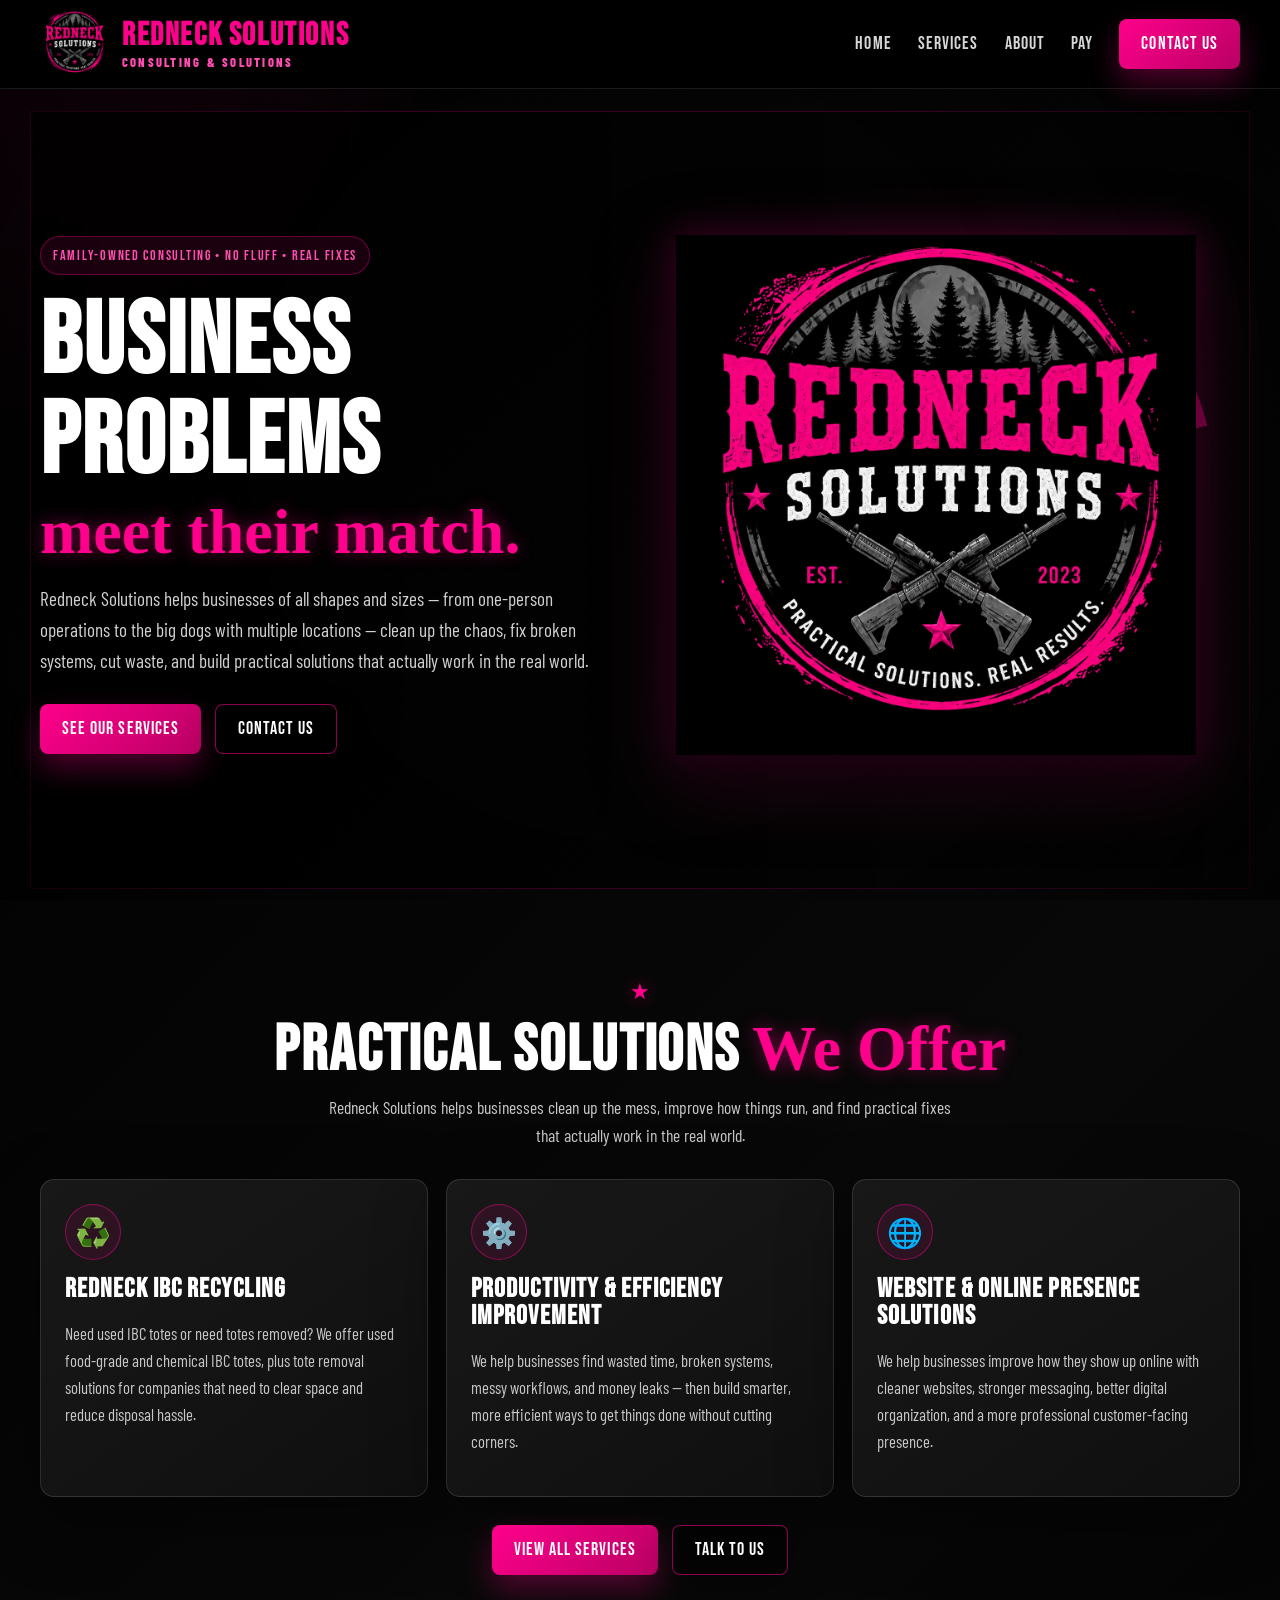
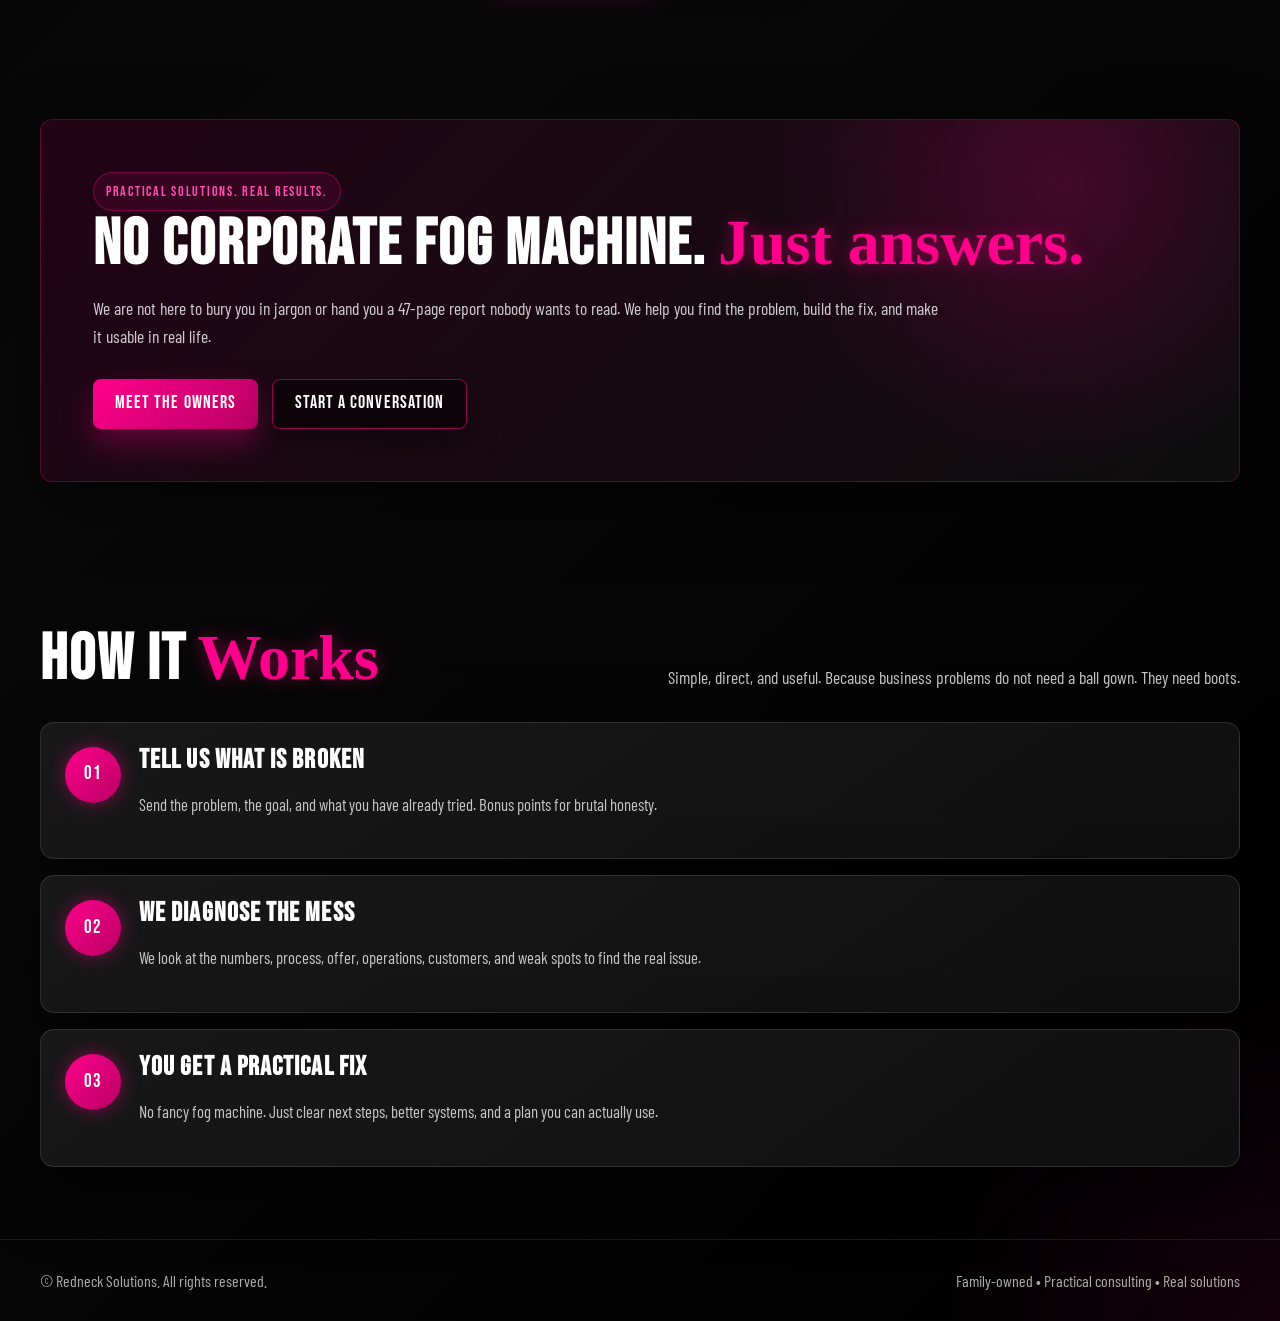
==== commit e00ffc56: "Update index.html" ====
--- a/index.html
+++ b/index.html
@@ -50,10 +50,11 @@
         </h1>
 
         <p>
-          Redneck Solutions helps businesses clean up the chaos: finances, marketing,
-          operations, cost reduction, streamlining, HR, payroll, accounting, and practical
-          fixes that actually work in the real world.
-        </p>
+  Redneck Solutions helps businesses of all shapes and sizes — from one-person
+  operations to the big dogs with multiple locations — clean up the chaos, fix
+  broken systems, cut waste, and build practical solutions that actually work
+  in the real world.
+</p>
 
         <div class="hero-actions">
           <a class="btn primary" href="services.html">See Our Services</a>
--- a/styles.css
+++ b/styles.css
@@ -24,6 +24,8 @@
   --max: 1200px;
   --radius: 14px;
 }
+
+/* RESET */
 
 * {
   box-sizing: border-box;
@@ -51,7 +53,7 @@
   inset: 0;
   pointer-events: none;
   background:
-    linear-gradient(rgba(255,255,255,0.02), rgba(255,255,255,0.02)),
+    linear-gradient(rgba(255, 255, 255, 0.02), rgba(255, 255, 255, 0.02)),
     repeating-linear-gradient(
       45deg,
       rgba(255, 255, 255, 0.015) 0,
@@ -68,7 +70,7 @@
   position: fixed;
   inset: 0;
   pointer-events: none;
-  background: radial-gradient(circle at center, transparent 0%, transparent 50%, rgba(0,0,0,0.7) 100%);
+  background: radial-gradient(circle at center, transparent 0%, transparent 50%, rgba(0, 0, 0, 0.7) 100%);
   z-index: -1;
 }
 
@@ -90,7 +92,7 @@
   z-index: 99;
   background: rgba(0, 0, 0, 0.92);
   backdrop-filter: blur(12px);
-  border-bottom: 1px solid rgba(255,255,255,0.1);
+  border-bottom: 1px solid rgba(255, 255, 255, 0.1);
 }
 
 .nav {
@@ -185,14 +187,15 @@
   min-height: 50px;
   padding: 0 22px;
   border-radius: 8px;
-  border: 1px solid rgba(255,255,255,0.12);
-  background: rgba(255,255,255,0.05);
+  border: 1px solid rgba(255, 255, 255, 0.12);
+  background: rgba(255, 255, 255, 0.05);
   color: var(--white);
   font-family: "Bebas Neue", sans-serif;
   font-size: 1.1rem;
   letter-spacing: 0.06em;
   transition: 0.2s ease;
-  box-shadow: 0 12px 30px rgba(0,0,0,0.35);
+  box-shadow: 0 12px 30px rgba(0, 0, 0, 0.35);
+  cursor: pointer;
 }
 
 .btn:hover {
@@ -207,10 +210,10 @@
 
 .btn.ghost {
   border: 1px solid var(--pink-line);
-  background: rgba(0,0,0,0.5);
-}
-
-/* GENERAL SECTIONS */
+  background: rgba(0, 0, 0, 0.5);
+}
+
+/* GENERAL LAYOUT */
 
 section,
 .hero,
@@ -236,6 +239,7 @@
   grid-template-columns: 1fr 1fr;
   align-items: center;
   gap: 38px;
+  position: relative;
 }
 
 .hero::before,
@@ -245,9 +249,14 @@
   inset: 22px -10px 12px -10px;
   border: 1px solid rgba(255, 0, 140, 0.22);
   background:
-    linear-gradient(90deg, rgba(0,0,0,0.78), rgba(0,0,0,0.2)),
-    radial-gradient(circle at 75% 45%, rgba(255,0,140,0.14), transparent 18rem);
+    linear-gradient(90deg, rgba(0, 0, 0, 0.78), rgba(0, 0, 0, 0.2)),
+    radial-gradient(circle at 75% 45%, rgba(255, 0, 140, 0.14), transparent 18rem);
   z-index: -1;
+}
+
+.hero-copy {
+  position: relative;
+  z-index: 2;
 }
 
 .eyebrow {
@@ -305,7 +314,7 @@
   margin-top: 28px;
 }
 
-/* HERO LOGO / SPLATTER */
+/* HERO LOGO */
 
 .hero-logo-wrap {
   position: relative;
@@ -320,9 +329,10 @@
   z-index: 2;
   background: transparent;
   border: 0;
-  box-shadow:
-    drop-shadow(0 24px 38px rgba(0,0,0,0.58))
-    drop-shadow(0 0 18px rgba(255,0,140,0.28));
+  box-shadow: none;
+  filter:
+    drop-shadow(0 24px 38px rgba(0, 0, 0, 0.58))
+    drop-shadow(0 0 18px rgba(255, 0, 140, 0.28));
 }
 
 .splatter {
@@ -331,21 +341,59 @@
   aspect-ratio: 1 / 1;
   border-radius: 50%;
   background:
-    radial-gradient(circle at center, rgba(255,0,140,0.25), transparent 42%),
+    radial-gradient(circle at center, rgba(255, 0, 140, 0.25), transparent 42%),
     conic-gradient(
       from 0deg,
       transparent 0 7%,
-      rgba(255,0,140,0.85) 7% 9%,
+      rgba(255, 0, 140, 0.85) 7% 9%,
       transparent 9% 18%,
-      rgba(255,0,140,0.65) 18% 21%,
+      rgba(255, 0, 140, 0.65) 18% 21%,
       transparent 21% 36%,
-      rgba(255,0,140,0.75) 36% 39%,
+      rgba(255, 0, 140, 0.75) 36% 39%,
       transparent 39% 56%,
-      rgba(255,0,140,0.6) 56% 60%,
+      rgba(255, 0, 140, 0.6) 56% 60%,
       transparent 60% 100%
     );
   opacity: 0.75;
   z-index: 1;
+}
+
+/* MINI HERO LOGO */
+
+.buyer-hero {
+  display: block;
+  min-height: auto;
+  padding-top: 48px;
+  padding-bottom: 54px;
+}
+
+.buyer-hero::before {
+  inset: 18px -10px 10px -10px;
+}
+
+.buyer-hero-copy {
+  max-width: 850px;
+}
+
+.hero-mini-logo {
+  width: 150px;
+  height: auto;
+  margin-bottom: 26px;
+  background: transparent;
+  border: 0;
+  box-shadow: none;
+}
+
+.email-line {
+  font-size: 1.15rem;
+  margin-top: 18px;
+}
+
+.email-line a {
+  color: var(--pink);
+  font-weight: 800;
+  text-shadow: var(--pink-glow);
+  word-break: break-word;
 }
 
 /* SECTION HEAD */
@@ -402,7 +450,7 @@
 .section-head p {
   max-width: 640px;
   margin: 0;
-  color: rgba(255,255,255,0.78);
+  color: rgba(255, 255, 255, 0.78);
   font-size: 1.1rem;
 }
 
@@ -410,7 +458,7 @@
   margin: 10px auto 0;
 }
 
-/* GRID CARDS */
+/* GRIDS */
 
 .grid-3 {
   display: grid;
@@ -429,6 +477,8 @@
   grid-template-columns: repeat(4, 1fr);
   gap: 18px;
 }
+
+/* CARDS */
 
 .service-card,
 .profile-card,
@@ -436,9 +486,9 @@
 .contact-card,
 .card,
 .story-card {
-  border: 1px solid rgba(255,255,255,0.12);
+  border: 1px solid rgba(255, 255, 255, 0.12);
   background:
-    linear-gradient(145deg, rgba(255,255,255,0.06), rgba(255,255,255,0.02)),
+    linear-gradient(145deg, rgba(255, 255, 255, 0.06), rgba(255, 255, 255, 0.02)),
     #0a0a0a;
   border-radius: var(--radius);
   box-shadow: var(--shadow);
@@ -459,6 +509,7 @@
 .service-card {
   min-height: 255px;
   transition: 0.2s ease;
+  display: block;
 }
 
 .service-card:hover {
@@ -474,8 +525,8 @@
   place-items: center;
   margin-bottom: 16px;
   border-radius: 50%;
-  background: rgba(255,0,140,0.1);
-  border: 1px solid rgba(255,0,140,0.45);
+  background: rgba(255, 0, 140, 0.1);
+  border: 1px solid rgba(255, 0, 140, 0.45);
   color: var(--pink);
   font-size: 1.8rem;
 }
@@ -503,7 +554,7 @@
 .profile-card li,
 .contact-card li,
 .process-card p {
-  color: rgba(255,255,255,0.76);
+  color: rgba(255, 255, 255, 0.76);
   font-size: 1.05rem;
 }
 
@@ -522,13 +573,13 @@
   border-radius: 12px;
   background:
     radial-gradient(circle at 85% 18%, rgba(255, 0, 140, 0.2), transparent 18rem),
-    linear-gradient(135deg, rgba(255, 0, 140, 0.12), rgba(255,255,255,0.03)),
+    linear-gradient(135deg, rgba(255, 0, 140, 0.12), rgba(255, 255, 255, 0.03)),
     #050505;
   box-shadow: var(--shadow);
 }
 
 .feature-band p {
-  color: rgba(255,255,255,0.8);
+  color: rgba(255, 255, 255, 0.8);
   max-width: 850px;
   font-size: 1.1rem;
 }
@@ -546,9 +597,9 @@
   gap: 18px;
   padding: 24px;
   border-radius: var(--radius);
-  border: 1px solid rgba(255,255,255,0.12);
+  border: 1px solid rgba(255, 255, 255, 0.12);
   background:
-    linear-gradient(145deg, rgba(255,255,255,0.06), rgba(255,255,255,0.02)),
+    linear-gradient(145deg, rgba(255, 255, 255, 0.06), rgba(255, 255, 255, 0.02)),
     #0a0a0a;
   box-shadow: var(--shadow);
 }
@@ -579,8 +630,8 @@
 .tag {
   padding: 7px 10px;
   border-radius: 999px;
-  background: rgba(255,0,140,0.12);
-  border: 1px solid rgba(255,0,140,0.3);
+  background: rgba(255, 0, 140, 0.12);
+  border: 1px solid rgba(255, 0, 140, 0.3);
   color: var(--white);
   font-family: "Bebas Neue", sans-serif;
   font-size: 0.95rem;
@@ -605,8 +656,16 @@
   box-shadow: var(--shadow);
 }
 
+.contact-highlight .eyebrow {
+  color: var(--pink-dark);
+}
+
+.contact-highlight h2 {
+  color: var(--black);
+}
+
 .contact-highlight p {
-  color: rgba(0,0,0,0.72);
+  color: rgba(0, 0, 0, 0.72);
   font-size: 1.08rem;
 }
 
@@ -616,12 +675,74 @@
   word-break: break-word;
 }
 
+/* FORMS */
+
+.buyer-request-section {
+  align-items: stretch;
+}
+
+.buyer-form {
+  display: grid;
+  gap: 12px;
+}
+
+.buyer-form h3 {
+  margin-bottom: 4px;
+}
+
+.buyer-form label {
+  color: var(--white);
+  font-family: "Bebas Neue", sans-serif;
+  font-size: 1.05rem;
+  letter-spacing: 0.05em;
+  text-transform: uppercase;
+}
+
+.buyer-form input,
+.buyer-form select,
+.buyer-form textarea {
+  width: 100%;
+  padding: 13px 14px;
+  border-radius: 8px;
+  border: 1px solid rgba(255, 0, 140, 0.35);
+  background: rgba(0, 0, 0, 0.72);
+  color: var(--white);
+  font-family: "Barlow Condensed", Arial, sans-serif;
+  font-size: 1.1rem;
+  outline: none;
+}
+
+.buyer-form input:focus,
+.buyer-form select:focus,
+.buyer-form textarea:focus {
+  border-color: var(--pink);
+  box-shadow: var(--pink-glow);
+}
+
+.buyer-form textarea {
+  resize: vertical;
+}
+
+.buyer-form button {
+  margin-top: 8px;
+}
+
+.form-note {
+  margin: 6px 0 0;
+  color: rgba(255, 255, 255, 0.68);
+  font-size: 0.95rem;
+}
+
 /* FOOTER */
 
 .footer {
   padding: 28px 0;
-  border-top: 1px solid rgba(255,255,255,0.1);
-  color: rgba(255,255,255,0.68);
+  border-top: 1px solid rgba(255, 255, 255, 0.1);
+  color: rgba(255, 255, 255, 0.68);
+}
+
+.footer a {
+  color: var(--pink-3);
 }
 
 .footer-inner {
@@ -652,6 +773,10 @@
   .section-head {
     flex-direction: column;
     align-items: start;
+  }
+
+  .section-head.centered {
+    text-align: center;
   }
 
   .nav-links {
@@ -663,8 +788,8 @@
     padding: 16px;
     flex-direction: column;
     align-items: stretch;
-    background: rgba(0,0,0,0.98);
-    border: 1px solid rgba(255,0,140,0.28);
+    background: rgba(0, 0, 0, 0.98);
+    border: 1px solid rgba(255, 0, 140, 0.28);
     border-radius: 12px;
     box-shadow: var(--shadow);
   }
@@ -677,8 +802,8 @@
     display: inline-flex;
     padding: 10px 12px;
     border-radius: 8px;
-    border: 1px solid rgba(255,0,140,0.38);
-    background: rgba(255,0,140,0.12);
+    border: 1px solid rgba(255, 0, 140, 0.38);
+    background: rgba(255, 0, 140, 0.12);
     color: var(--white);
   }
 
@@ -718,5 +843,29 @@
     padding-top: 54px;
     padding-bottom: 54px;
   }
-}
-
+
+  .hero-logo-wrap {
+    min-height: 280px;
+  }
+
+  .hero-mini-logo {
+    width: 120px;
+    margin-bottom: 22px;
+  }
+
+  .buyer-hero {
+    padding-top: 34px;
+  }
+
+  .btn {
+    width: 100%;
+  }
+
+  .hero-actions {
+    width: 100%;
+  }
+
+  .footer-inner {
+    flex-direction: column;
+  }
+}
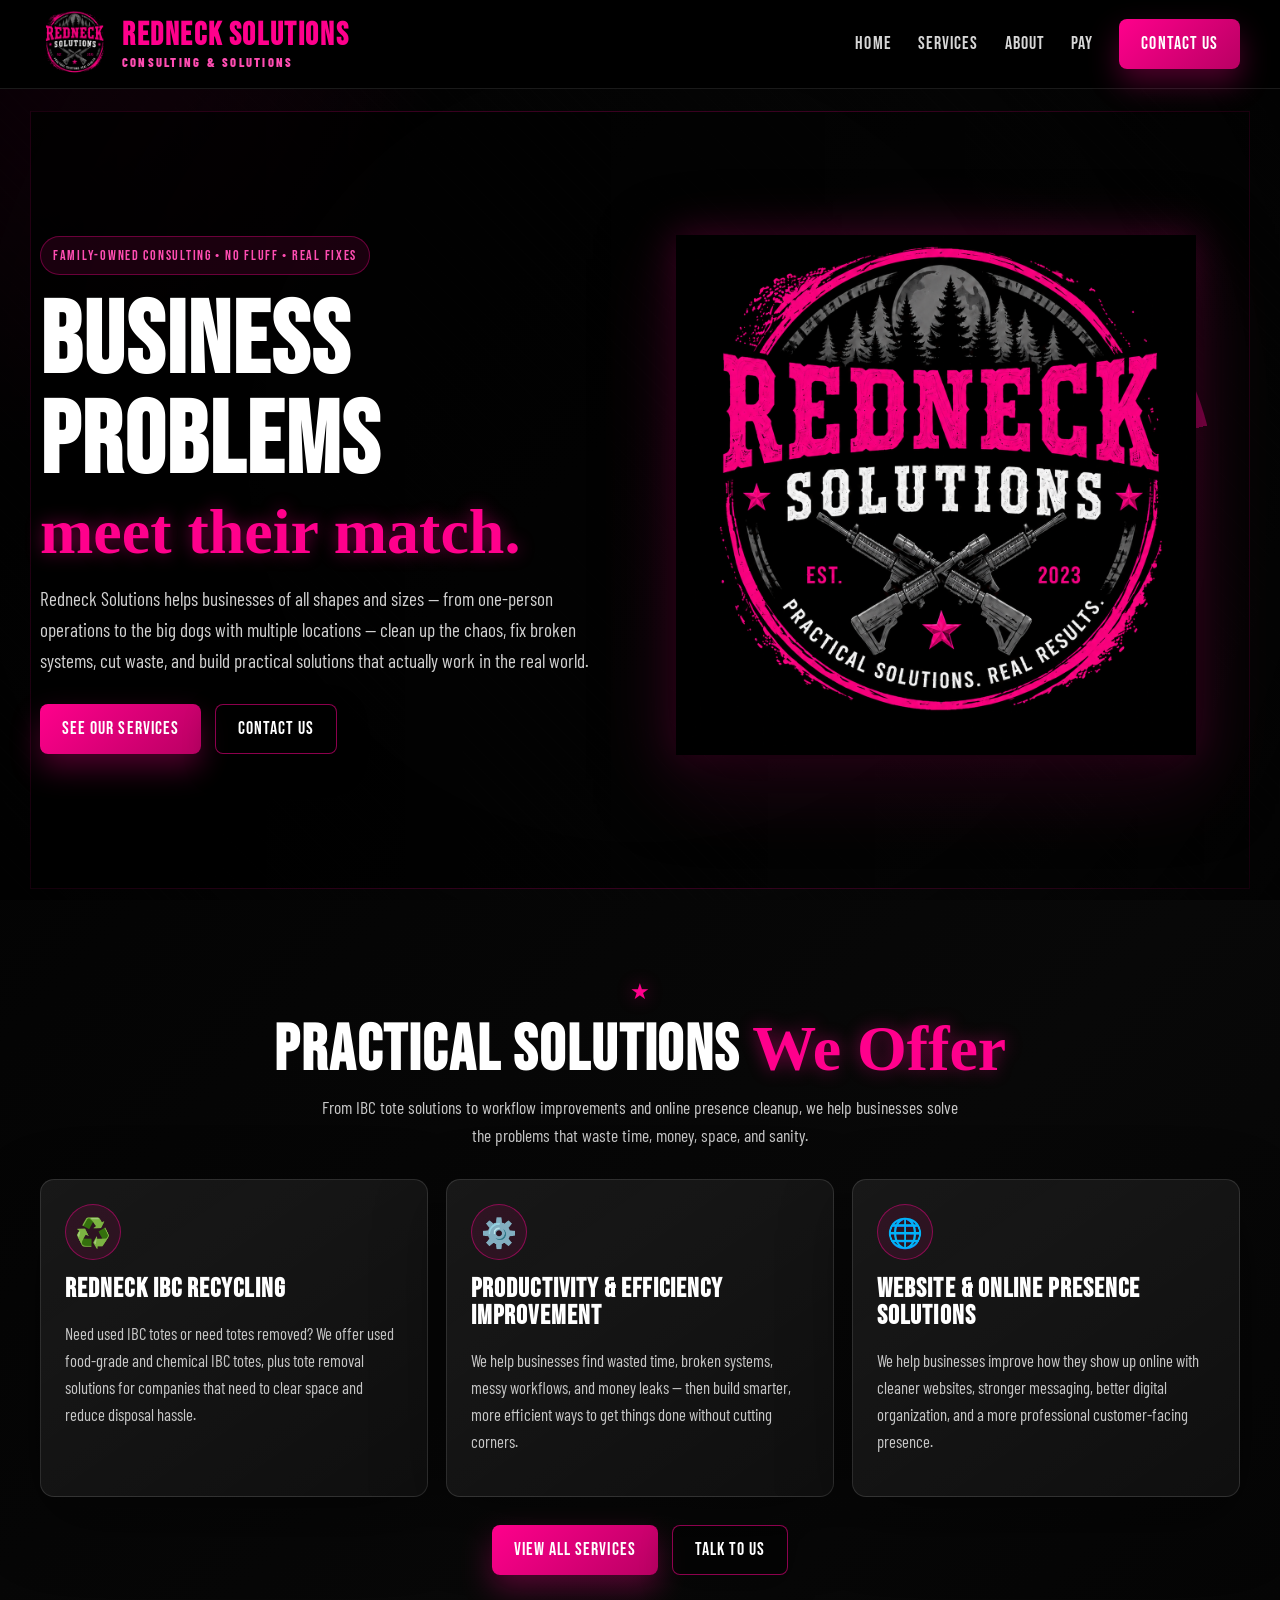
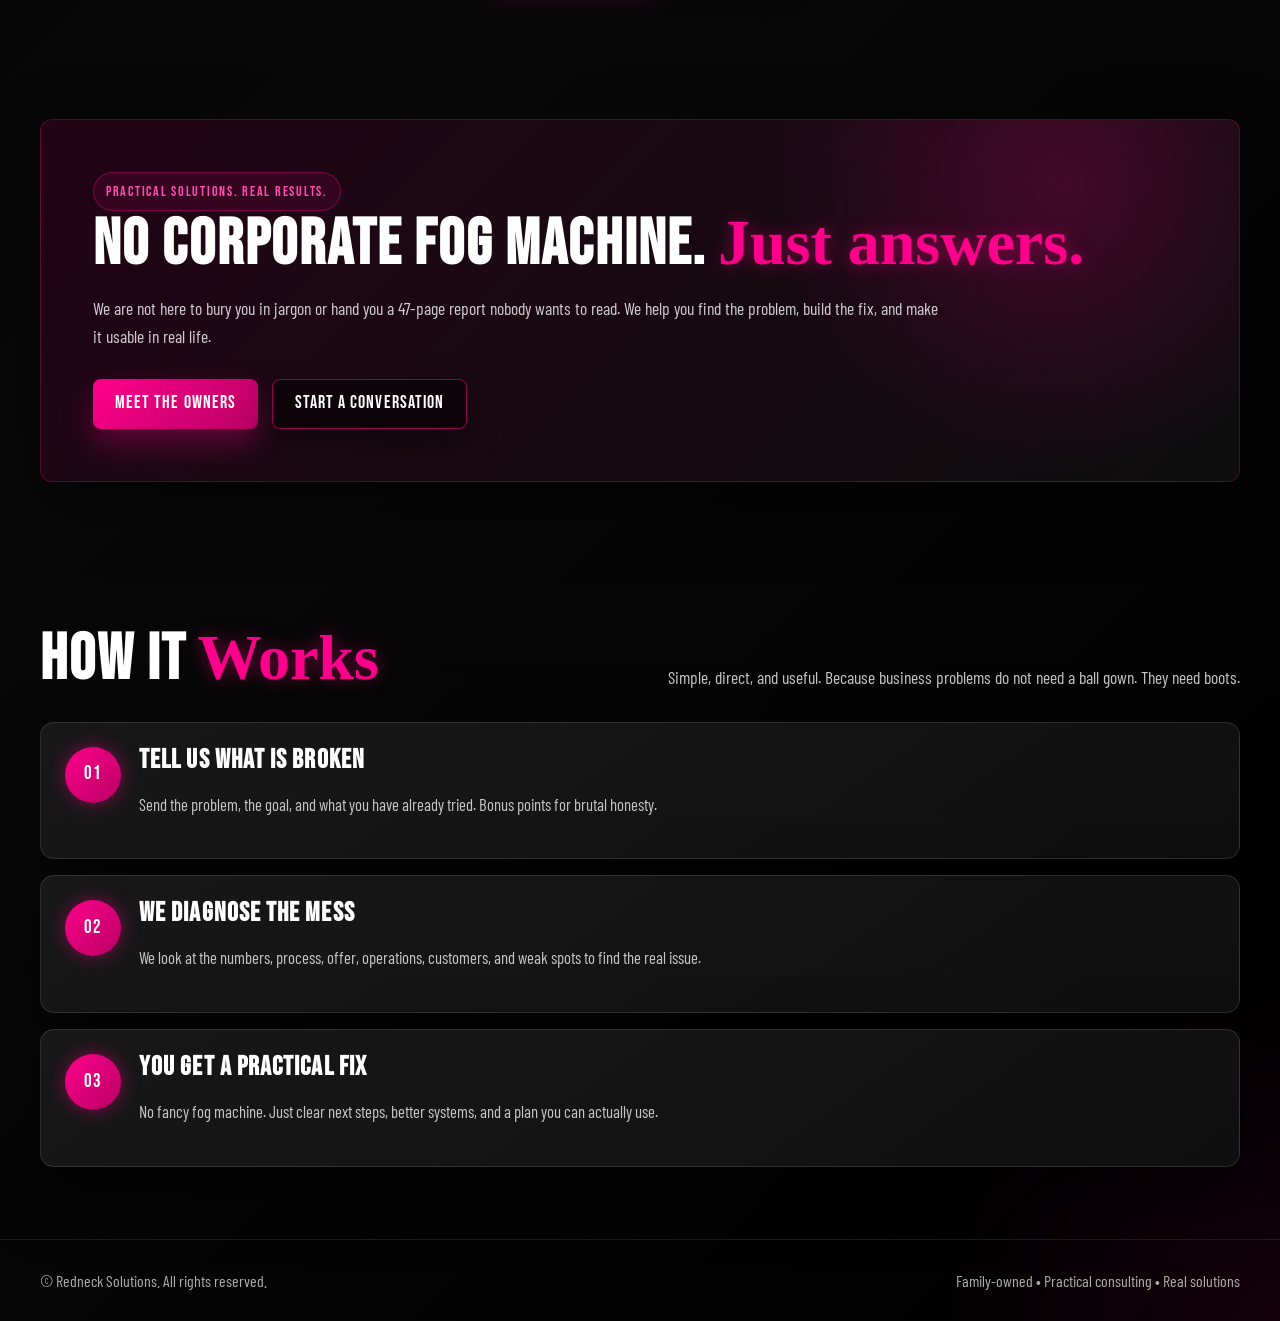
==== commit 7d4812f2: "Update index.html" ====
--- a/index.html
+++ b/index.html
@@ -73,9 +73,9 @@
     <span class="star-divider">★</span>
     <h2>Practical Solutions <span>We Offer</span></h2>
     <p>
-      Redneck Solutions helps businesses clean up the mess, improve how things run,
-      and find practical fixes that actually work in the real world.
-    </p>
+  From IBC tote solutions to workflow improvements and online presence cleanup,
+  we help businesses solve the problems that waste time, money, space, and sanity.
+</p>
   </div>
 
   <div class="grid-3">
--- a/styles.css
+++ b/styles.css
@@ -161,7 +161,7 @@
   color: var(--pink);
 }
 
-.nav-links a.active::after,
+.nav-links a.active:not(.btn)::after,
 .nav-links a:not(.btn):hover::after {
   content: "";
   position: absolute;
@@ -184,6 +184,7 @@
   display: inline-flex;
   align-items: center;
   justify-content: center;
+  width: auto;
   min-height: 50px;
   padding: 0 22px;
   border-radius: 8px;
@@ -193,6 +194,7 @@
   font-family: "Bebas Neue", sans-serif;
   font-size: 1.1rem;
   letter-spacing: 0.06em;
+  text-align: center;
   transition: 0.2s ease;
   box-shadow: 0 12px 30px rgba(0, 0, 0, 0.35);
   cursor: pointer;
@@ -310,6 +312,7 @@
 .hero-actions {
   display: flex;
   flex-wrap: wrap;
+  align-items: center;
   gap: 14px;
   margin-top: 28px;
 }
@@ -755,7 +758,7 @@
   font-size: 1rem;
 }
 
-/* RESPONSIVE */
+/* RESPONSIVE TABLET */
 
 @media (max-width: 960px) {
   .hero,
@@ -816,6 +819,8 @@
   }
 }
 
+/* RESPONSIVE MOBILE */
+
 @media (max-width: 620px) {
   .grid-3,
   .values-grid {
@@ -857,12 +862,38 @@
     padding-top: 34px;
   }
 
-  .btn {
-    width: 100%;
-  }
-
   .hero-actions {
-    width: 100%;
+    display: flex;
+    flex-direction: row;
+    flex-wrap: wrap;
+    align-items: center;
+    gap: 12px;
+    width: auto;
+  }
+
+  .btn,
+  .hero-actions .btn,
+  .feature-band .btn,
+  .contact-highlight .btn,
+  .buyer-form .btn,
+  form .btn,
+  .nav-links .btn {
+    width: auto;
+    min-width: 190px;
+    max-width: 100%;
+    min-height: 50px;
+    padding: 0 18px;
+    white-space: normal;
+  }
+
+  .nav-links .btn {
+    min-width: 160px;
+  }
+
+  .buyer-form input,
+  .buyer-form select,
+  .buyer-form textarea {
+    font-size: 1rem;
   }
 
   .footer-inner {
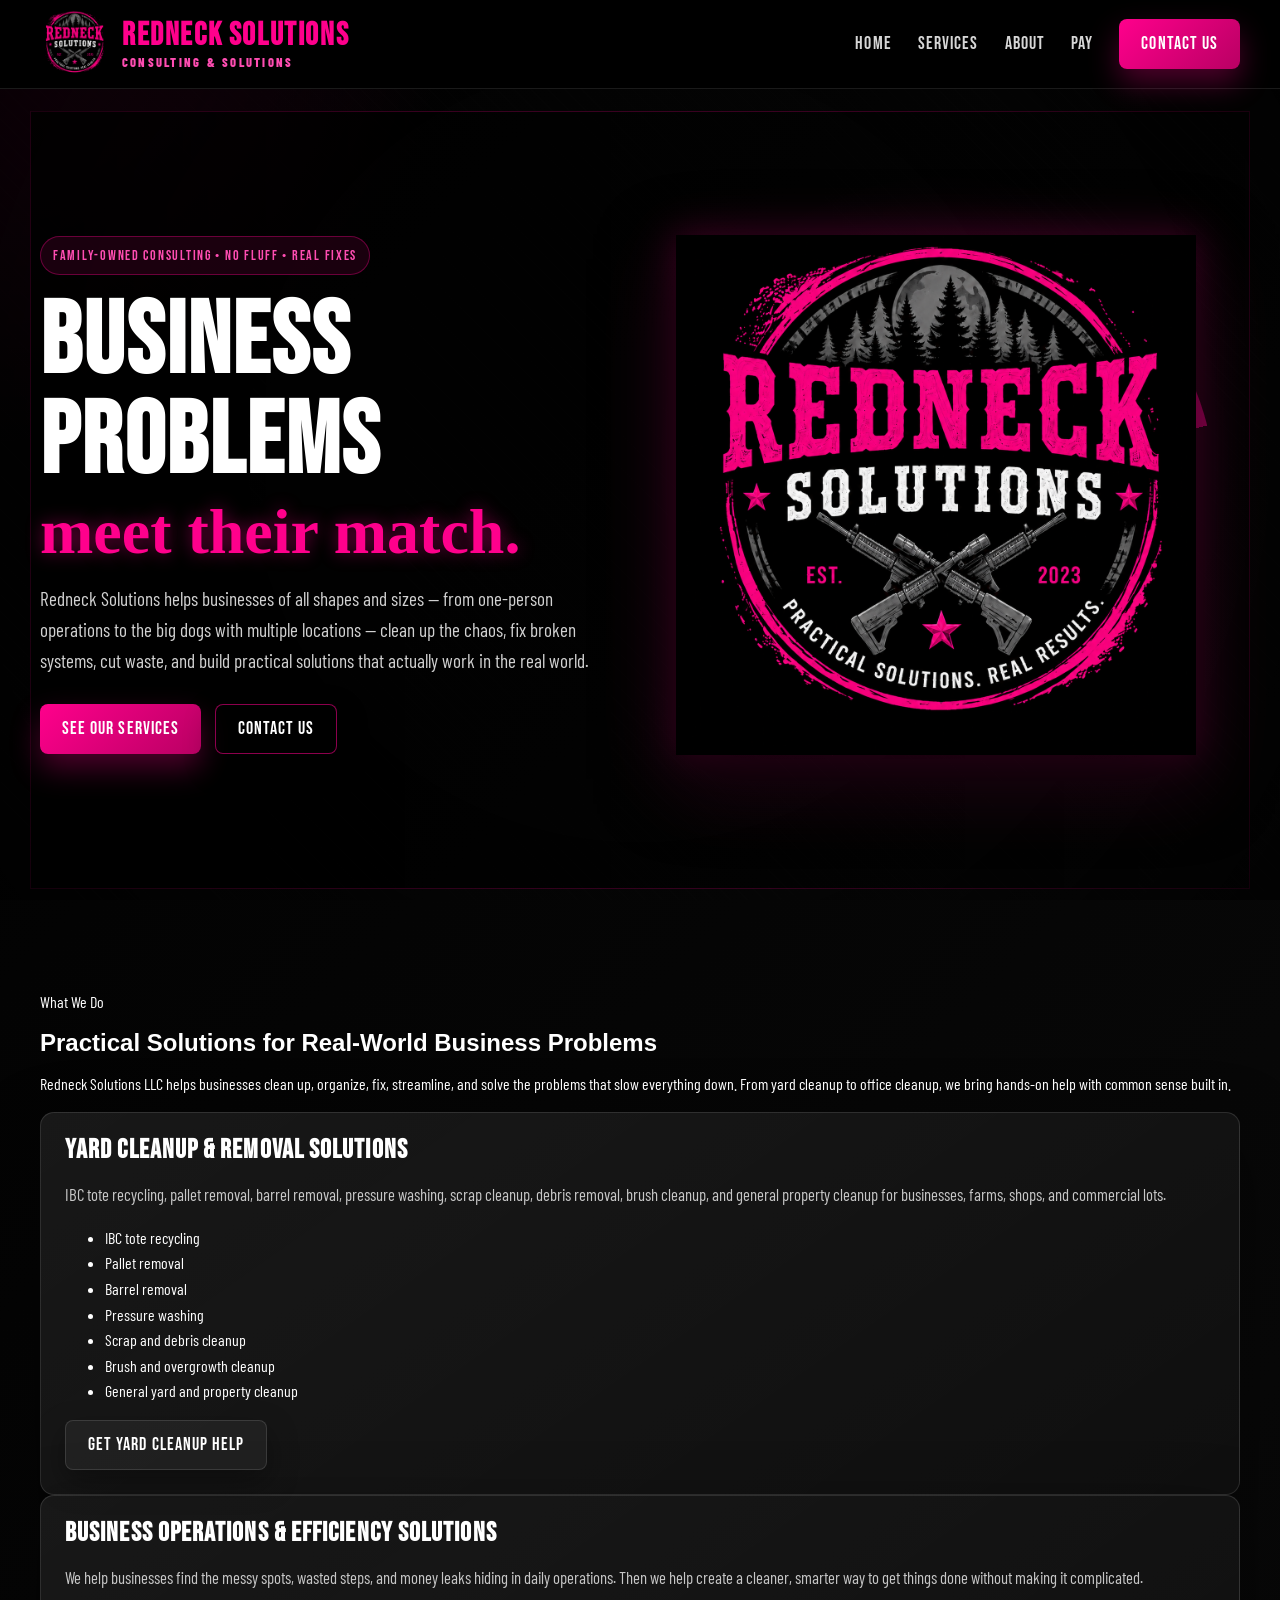
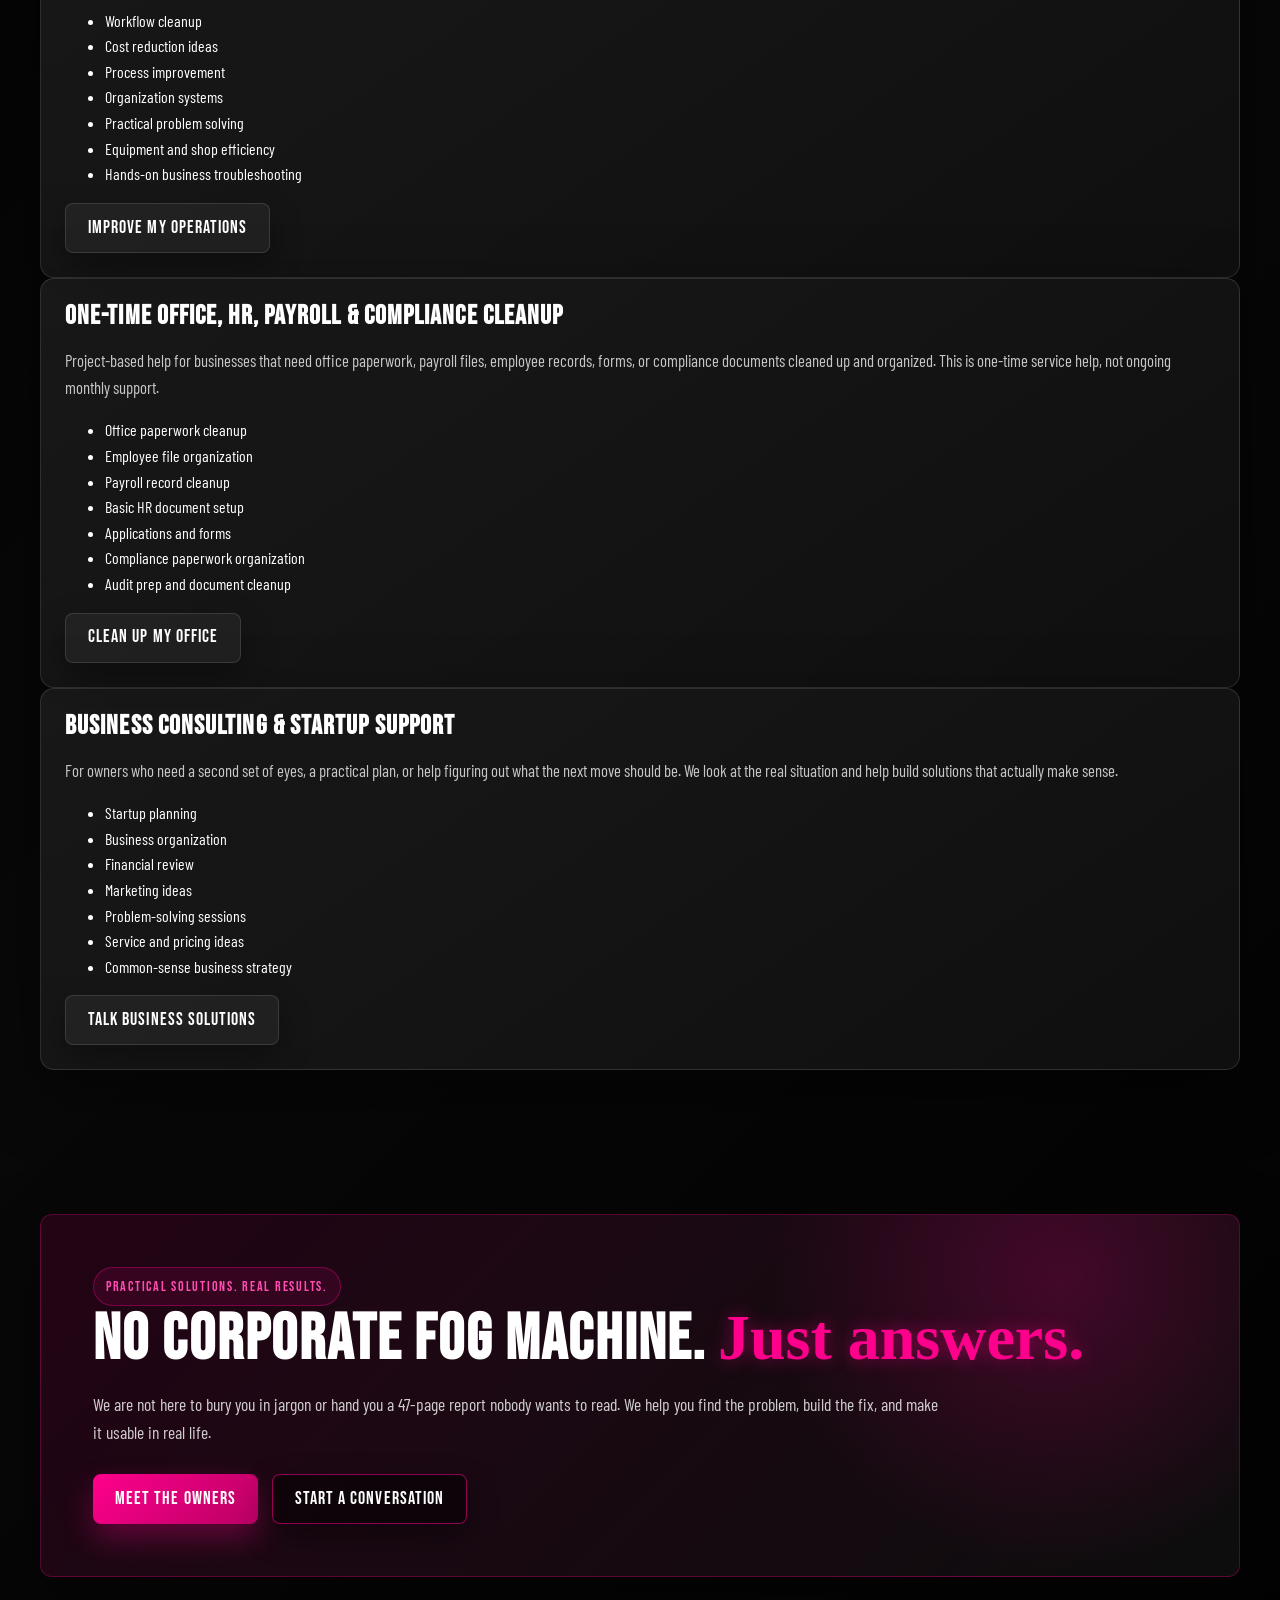
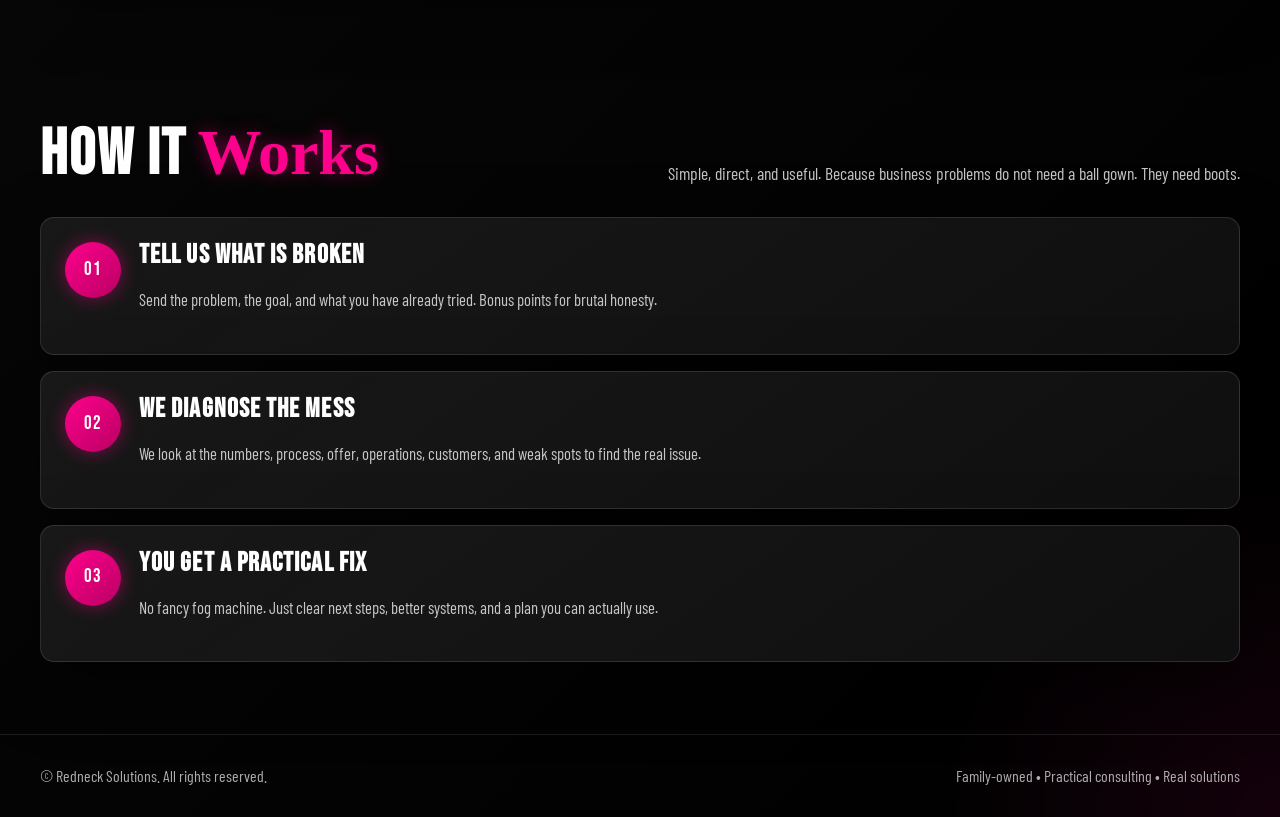
==== commit b87ffdb8: "Update index.html" ====
--- a/index.html
+++ b/index.html
@@ -68,51 +68,111 @@
       </aside>
     </section>
 
-    <section id="services" class="services-section">
-  <div class="section-head centered">
-    <span class="star-divider">★</span>
-    <h2>Practical Solutions <span>We Offer</span></h2>
-    <p>
-  From IBC tote solutions to workflow improvements and online presence cleanup,
-  we help businesses solve the problems that waste time, money, space, and sanity.
-</p>
-  </div>
-
-  <div class="grid-3">
-    <a class="service-card" href="ibc-recycling.html">
-      <div class="icon">♻️</div>
-      <h3>Redneck IBC Recycling</h3>
+   <!-- SERVICES SECTION -->
+<section class="services-section" id="services">
+  <div class="services-container">
+
+    <div class="section-heading">
+      <p class="section-kicker">What We Do</p>
+      <h2>Practical Solutions for Real-World Business Problems</h2>
       <p>
-        Need used IBC totes or need totes removed? We offer used food-grade and chemical
-        IBC totes, plus tote removal solutions for companies that need to clear space
-        and reduce disposal hassle.
+        Redneck Solutions LLC helps businesses clean up, organize, fix, streamline,
+        and solve the problems that slow everything down. From yard cleanup to office
+        cleanup, we bring hands-on help with common sense built in.
       </p>
-    </a>
-
-    <a class="service-card" href="services.html">
-      <div class="icon">⚙️</div>
-      <h3>Productivity & Efficiency Improvement</h3>
-      <p>
-        We help businesses find wasted time, broken systems, messy workflows, and money
-        leaks — then build smarter, more efficient ways to get things done without
-        cutting corners.
-      </p>
-    </a>
-
-    <a class="service-card" href="services.html">
-      <div class="icon">🌐</div>
-      <h3>Website & Online Presence Solutions</h3>
-      <p>
-        We help businesses improve how they show up online with cleaner websites,
-        stronger messaging, better digital organization, and a more professional
-        customer-facing presence.
-      </p>
-    </a>
-  </div>
-
-  <div class="hero-actions" style="justify-content: center;">
-    <a class="btn primary" href="services.html">View All Services</a>
-    <a class="btn ghost" href="contact.html">Talk To Us</a>
+    </div>
+
+    <div class="services-grid">
+
+      <!-- CATEGORY 1 -->
+      <div class="service-card featured-service">
+        <h3>Yard Cleanup &amp; Removal Solutions</h3>
+        <p>
+          IBC tote recycling, pallet removal, barrel removal, pressure washing,
+          scrap cleanup, debris removal, brush cleanup, and general property cleanup
+          for businesses, farms, shops, and commercial lots.
+        </p>
+
+        <ul>
+          <li>IBC tote recycling</li>
+          <li>Pallet removal</li>
+          <li>Barrel removal</li>
+          <li>Pressure washing</li>
+          <li>Scrap and debris cleanup</li>
+          <li>Brush and overgrowth cleanup</li>
+          <li>General yard and property cleanup</li>
+        </ul>
+
+        <a href="contact.html" class="btn service-btn">Get Yard Cleanup Help</a>
+      </div>
+
+      <!-- CATEGORY 2 -->
+      <div class="service-card">
+        <h3>Business Operations &amp; Efficiency Solutions</h3>
+        <p>
+          We help businesses find the messy spots, wasted steps, and money leaks
+          hiding in daily operations. Then we help create a cleaner, smarter way to
+          get things done without making it complicated.
+        </p>
+
+        <ul>
+          <li>Workflow cleanup</li>
+          <li>Cost reduction ideas</li>
+          <li>Process improvement</li>
+          <li>Organization systems</li>
+          <li>Practical problem solving</li>
+          <li>Equipment and shop efficiency</li>
+          <li>Hands-on business troubleshooting</li>
+        </ul>
+
+        <a href="contact.html" class="btn service-btn">Improve My Operations</a>
+      </div>
+
+      <!-- CATEGORY 3 -->
+      <div class="service-card">
+        <h3>One-Time Office, HR, Payroll &amp; Compliance Cleanup</h3>
+        <p>
+          Project-based help for businesses that need office paperwork, payroll files,
+          employee records, forms, or compliance documents cleaned up and organized.
+          This is one-time service help, not ongoing monthly support.
+        </p>
+
+        <ul>
+          <li>Office paperwork cleanup</li>
+          <li>Employee file organization</li>
+          <li>Payroll record cleanup</li>
+          <li>Basic HR document setup</li>
+          <li>Applications and forms</li>
+          <li>Compliance paperwork organization</li>
+          <li>Audit prep and document cleanup</li>
+        </ul>
+
+        <a href="contact.html" class="btn service-btn">Clean Up My Office</a>
+      </div>
+
+      <!-- CATEGORY 4 -->
+      <div class="service-card">
+        <h3>Business Consulting &amp; Startup Support</h3>
+        <p>
+          For owners who need a second set of eyes, a practical plan, or help figuring
+          out what the next move should be. We look at the real situation and help
+          build solutions that actually make sense.
+        </p>
+
+        <ul>
+          <li>Startup planning</li>
+          <li>Business organization</li>
+          <li>Financial review</li>
+          <li>Marketing ideas</li>
+          <li>Problem-solving sessions</li>
+          <li>Service and pricing ideas</li>
+          <li>Common-sense business strategy</li>
+        </ul>
+
+        <a href="contact.html" class="btn service-btn">Talk Business Solutions</a>
+      </div>
+
+    </div>
   </div>
 </section>
 
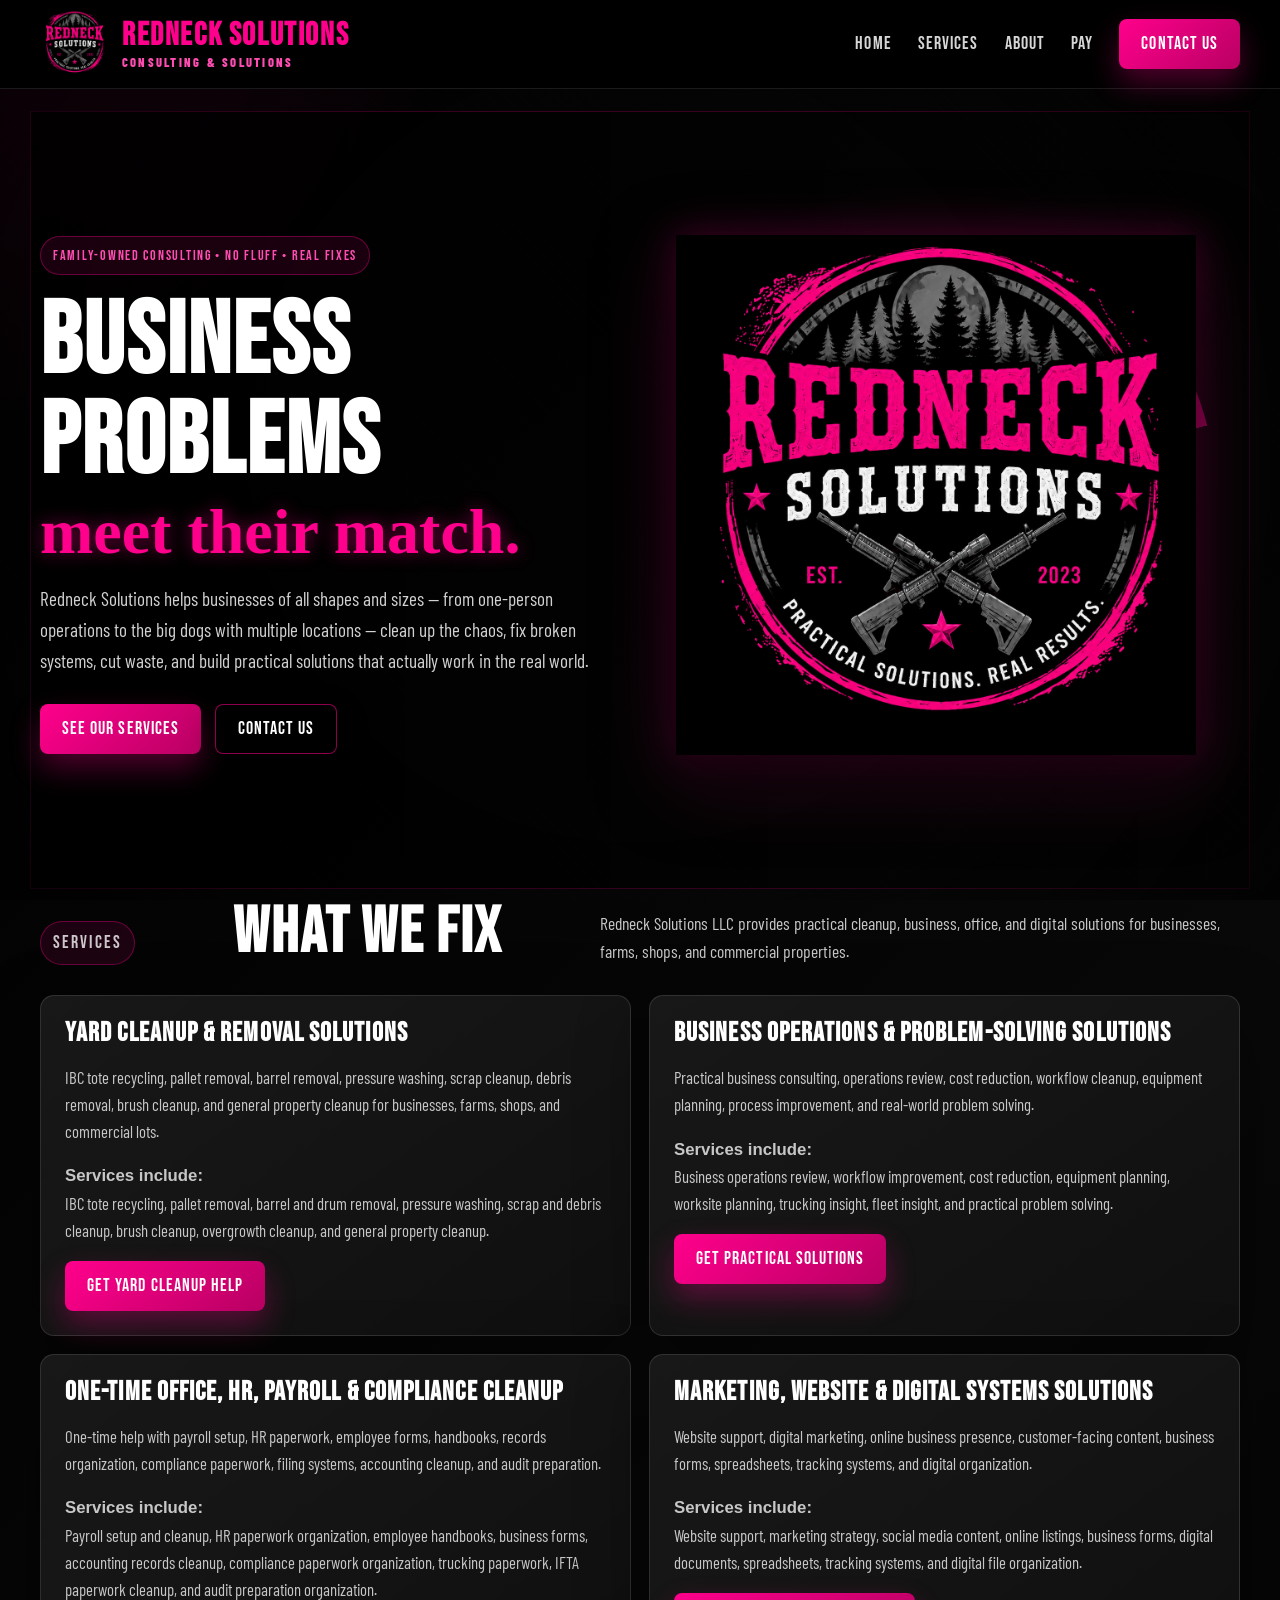
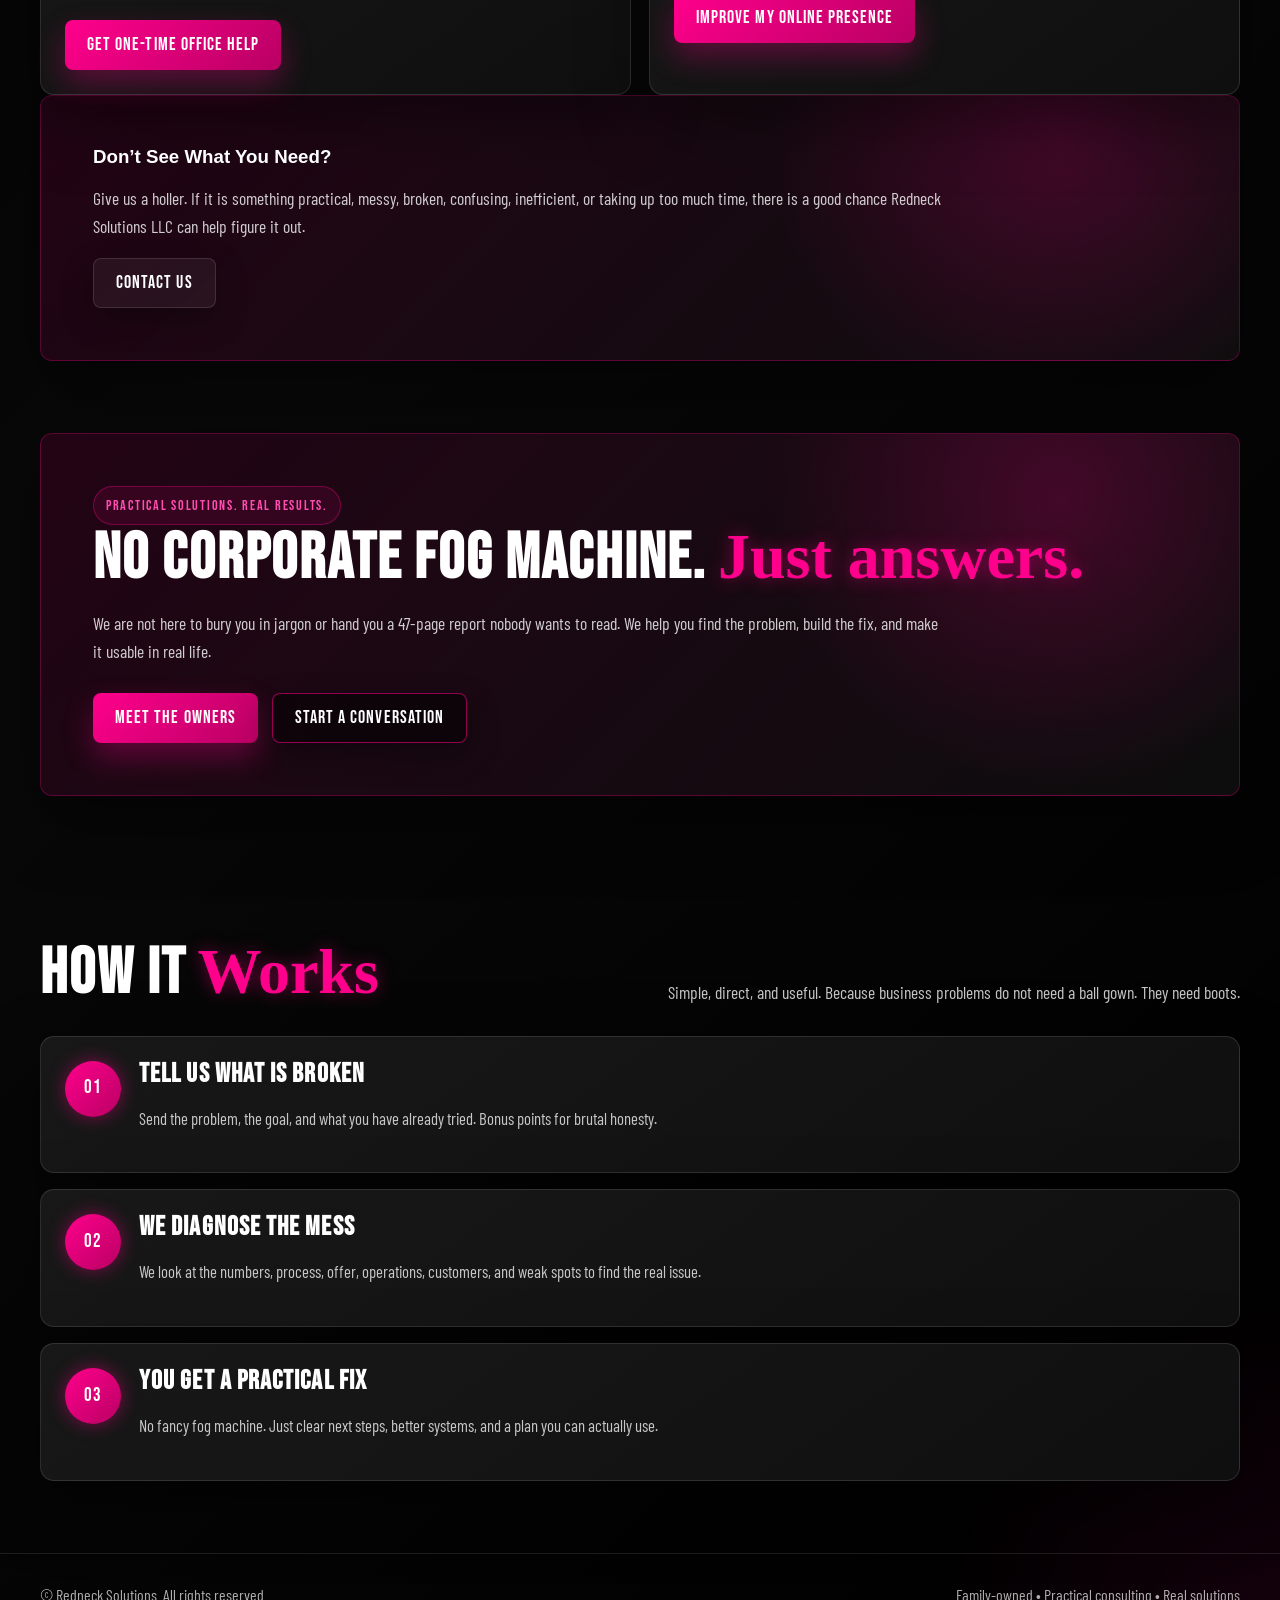
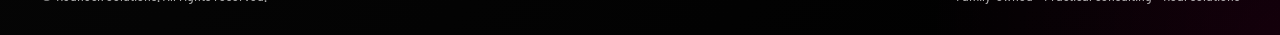
==== commit 464d9625: "Update index.html" ====
--- a/index.html
+++ b/index.html
@@ -68,113 +68,96 @@
       </aside>
     </section>
 
-   <!-- SERVICES SECTION -->
-<section class="services-section" id="services">
-  <div class="services-container">
-
-    <div class="section-heading">
-      <p class="section-kicker">What We Do</p>
-      <h2>Practical Solutions for Real-World Business Problems</h2>
-      <p>
-        Redneck Solutions LLC helps businesses clean up, organize, fix, streamline,
-        and solve the problems that slow everything down. From yard cleanup to office
-        cleanup, we bring hands-on help with common sense built in.
-      </p>
-    </div>
-
-    <div class="services-grid">
-
-      <!-- CATEGORY 1 -->
-      <div class="service-card featured-service">
-        <h3>Yard Cleanup &amp; Removal Solutions</h3>
-        <p>
-          IBC tote recycling, pallet removal, barrel removal, pressure washing,
-          scrap cleanup, debris removal, brush cleanup, and general property cleanup
-          for businesses, farms, shops, and commercial lots.
-        </p>
-
-        <ul>
-          <li>IBC tote recycling</li>
-          <li>Pallet removal</li>
-          <li>Barrel removal</li>
-          <li>Pressure washing</li>
-          <li>Scrap and debris cleanup</li>
-          <li>Brush and overgrowth cleanup</li>
-          <li>General yard and property cleanup</li>
-        </ul>
-
-        <a href="contact.html" class="btn service-btn">Get Yard Cleanup Help</a>
-      </div>
-
-      <!-- CATEGORY 2 -->
-      <div class="service-card">
-        <h3>Business Operations &amp; Efficiency Solutions</h3>
-        <p>
-          We help businesses find the messy spots, wasted steps, and money leaks
-          hiding in daily operations. Then we help create a cleaner, smarter way to
-          get things done without making it complicated.
-        </p>
-
-        <ul>
-          <li>Workflow cleanup</li>
-          <li>Cost reduction ideas</li>
-          <li>Process improvement</li>
-          <li>Organization systems</li>
-          <li>Practical problem solving</li>
-          <li>Equipment and shop efficiency</li>
-          <li>Hands-on business troubleshooting</li>
-        </ul>
-
-        <a href="contact.html" class="btn service-btn">Improve My Operations</a>
-      </div>
-
-      <!-- CATEGORY 3 -->
-      <div class="service-card">
-        <h3>One-Time Office, HR, Payroll &amp; Compliance Cleanup</h3>
-        <p>
-          Project-based help for businesses that need office paperwork, payroll files,
-          employee records, forms, or compliance documents cleaned up and organized.
-          This is one-time service help, not ongoing monthly support.
-        </p>
-
-        <ul>
-          <li>Office paperwork cleanup</li>
-          <li>Employee file organization</li>
-          <li>Payroll record cleanup</li>
-          <li>Basic HR document setup</li>
-          <li>Applications and forms</li>
-          <li>Compliance paperwork organization</li>
-          <li>Audit prep and document cleanup</li>
-        </ul>
-
-        <a href="contact.html" class="btn service-btn">Clean Up My Office</a>
-      </div>
-
-      <!-- CATEGORY 4 -->
-      <div class="service-card">
-        <h3>Business Consulting &amp; Startup Support</h3>
-        <p>
-          For owners who need a second set of eyes, a practical plan, or help figuring
-          out what the next move should be. We look at the real situation and help
-          build solutions that actually make sense.
-        </p>
-
-        <ul>
-          <li>Startup planning</li>
-          <li>Business organization</li>
-          <li>Financial review</li>
-          <li>Marketing ideas</li>
-          <li>Problem-solving sessions</li>
-          <li>Service and pricing ideas</li>
-          <li>Common-sense business strategy</li>
-        </ul>
-
-        <a href="contact.html" class="btn service-btn">Talk Business Solutions</a>
-      </div>
-
-    </div>
+   <!-- SERVICES SECTION START -->
+<section id="services">
+  <div class="section-head">
+    <p class="eyebrow">Services</p>
+    <h2>What We Fix</h2>
+    <p>
+      Redneck Solutions LLC provides practical cleanup, business, office, and digital solutions
+      for businesses, farms, shops, and commercial properties.
+    </p>
+  </div>
+
+  <div class="grid-2">
+    <article class="card">
+      <h3>Yard Cleanup &amp; Removal Solutions</h3>
+      <p>
+        IBC tote recycling, pallet removal, barrel removal, pressure washing, scrap cleanup,
+        debris removal, brush cleanup, and general property cleanup for businesses, farms,
+        shops, and commercial lots.
+      </p>
+
+      <p>
+        <strong>Services include:</strong><br>
+        IBC tote recycling, pallet removal, barrel and drum removal, pressure washing,
+        scrap and debris cleanup, brush cleanup, overgrowth cleanup, and general property cleanup.
+      </p>
+
+      <a href="contact.html" class="btn primary">Get Yard Cleanup Help</a>
+    </article>
+
+    <article class="card">
+      <h3>Business Operations &amp; Problem-Solving Solutions</h3>
+      <p>
+        Practical business consulting, operations review, cost reduction, workflow cleanup,
+        equipment planning, process improvement, and real-world problem solving.
+      </p>
+
+      <p>
+        <strong>Services include:</strong><br>
+        Business operations review, workflow improvement, cost reduction, equipment planning,
+        worksite planning, trucking insight, fleet insight, and practical problem solving.
+      </p>
+
+      <a href="contact.html" class="btn primary">Get Practical Solutions</a>
+    </article>
+
+    <article class="card">
+      <h3>One-Time Office, HR, Payroll &amp; Compliance Cleanup</h3>
+      <p>
+        One-time help with payroll setup, HR paperwork, employee forms, handbooks,
+        records organization, compliance paperwork, filing systems, accounting cleanup,
+        and audit preparation.
+      </p>
+
+      <p>
+        <strong>Services include:</strong><br>
+        Payroll setup and cleanup, HR paperwork organization, employee handbooks,
+        business forms, accounting records cleanup, compliance paperwork organization,
+        trucking paperwork, IFTA paperwork cleanup, and audit preparation organization.
+      </p>
+
+      <a href="contact.html" class="btn primary">Get One-Time Office Help</a>
+    </article>
+
+    <article class="card">
+      <h3>Marketing, Website &amp; Digital Systems Solutions</h3>
+      <p>
+        Website support, digital marketing, online business presence, customer-facing content,
+        business forms, spreadsheets, tracking systems, and digital organization.
+      </p>
+
+      <p>
+        <strong>Services include:</strong><br>
+        Website support, marketing strategy, social media content, online listings,
+        business forms, digital documents, spreadsheets, tracking systems, and digital file organization.
+      </p>
+
+      <a href="contact.html" class="btn primary">Improve My Online Presence</a>
+    </article>
+  </div>
+
+  <div class="feature-band">
+    <h3>Don’t See What You Need?</h3>
+    <p>
+      Give us a holler. If it is something practical, messy, broken, confusing, inefficient,
+      or taking up too much time, there is a good chance Redneck Solutions LLC can help figure it out.
+    </p>
+    <a href="contact.html" class="btn">Contact Us</a>
   </div>
 </section>
+<!-- SERVICES SECTION END -->
 
     <section class="feature-section">
       <div class="feature-band">
